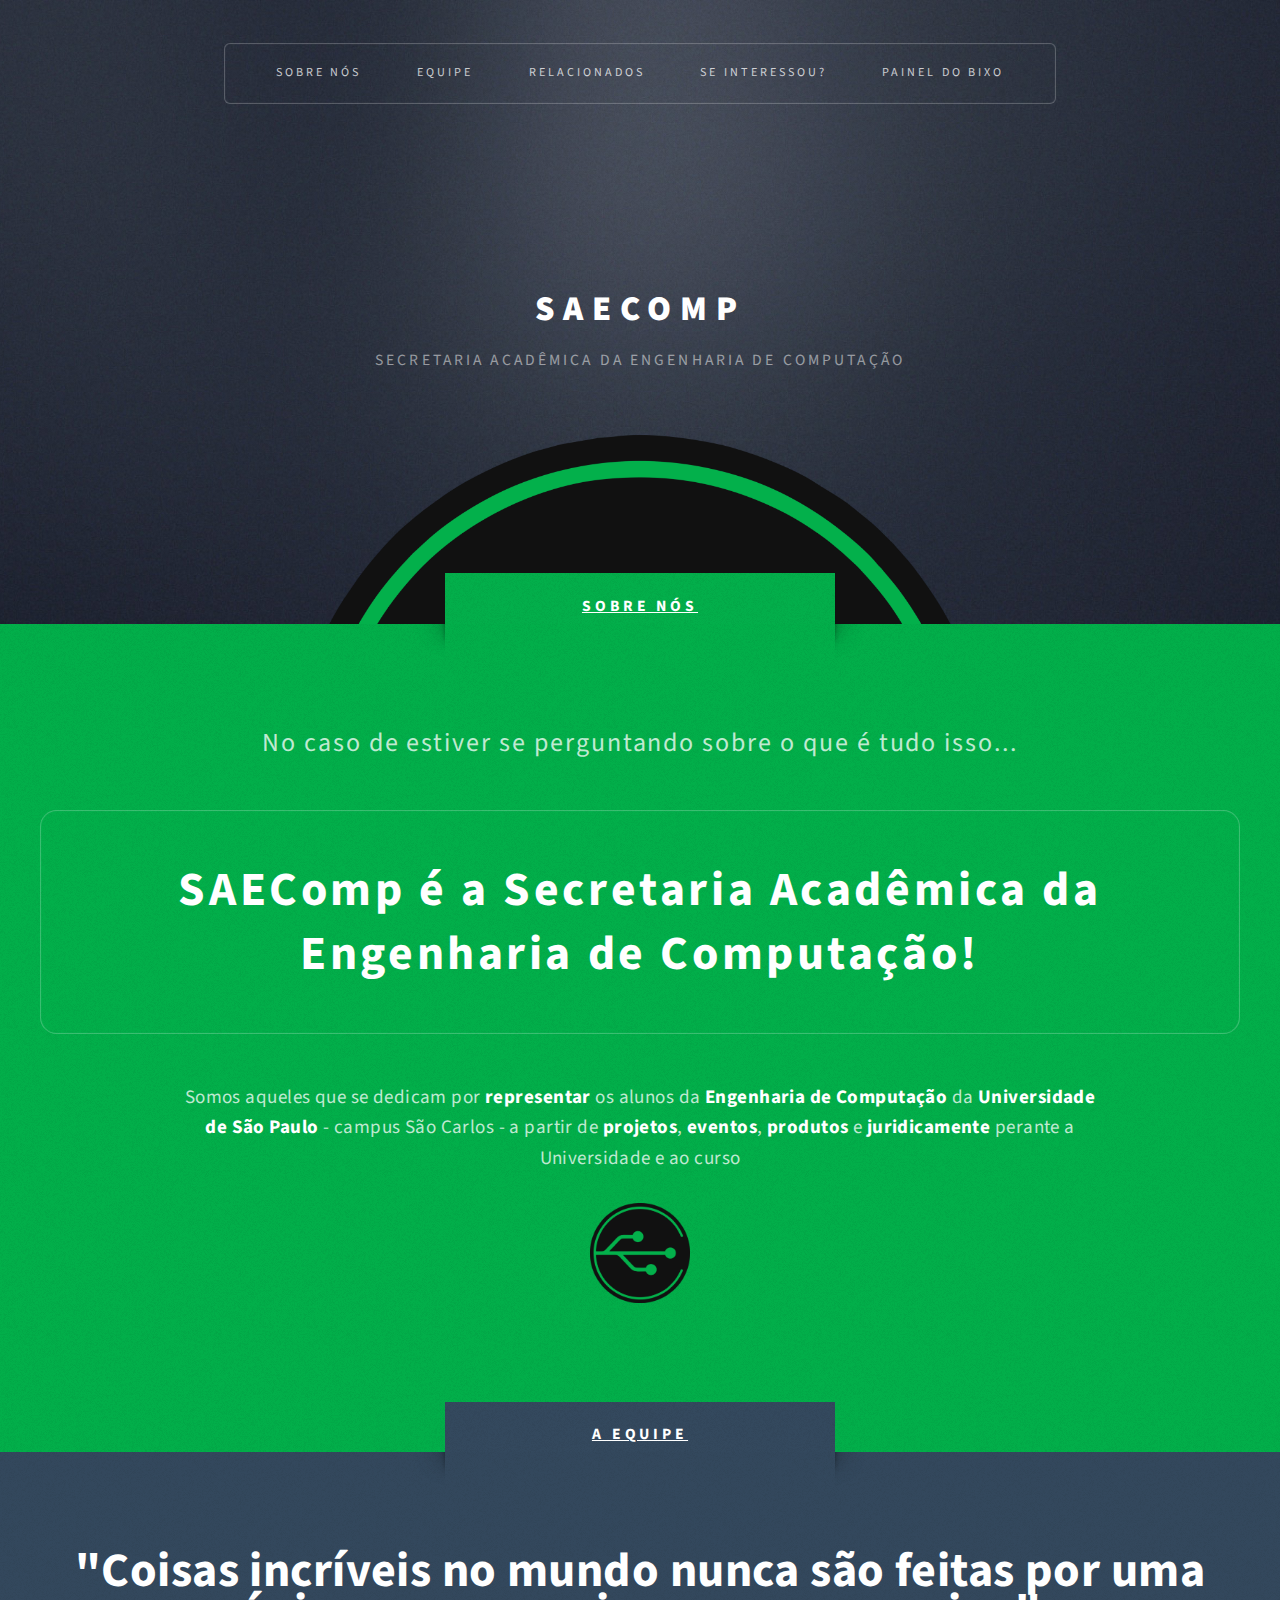
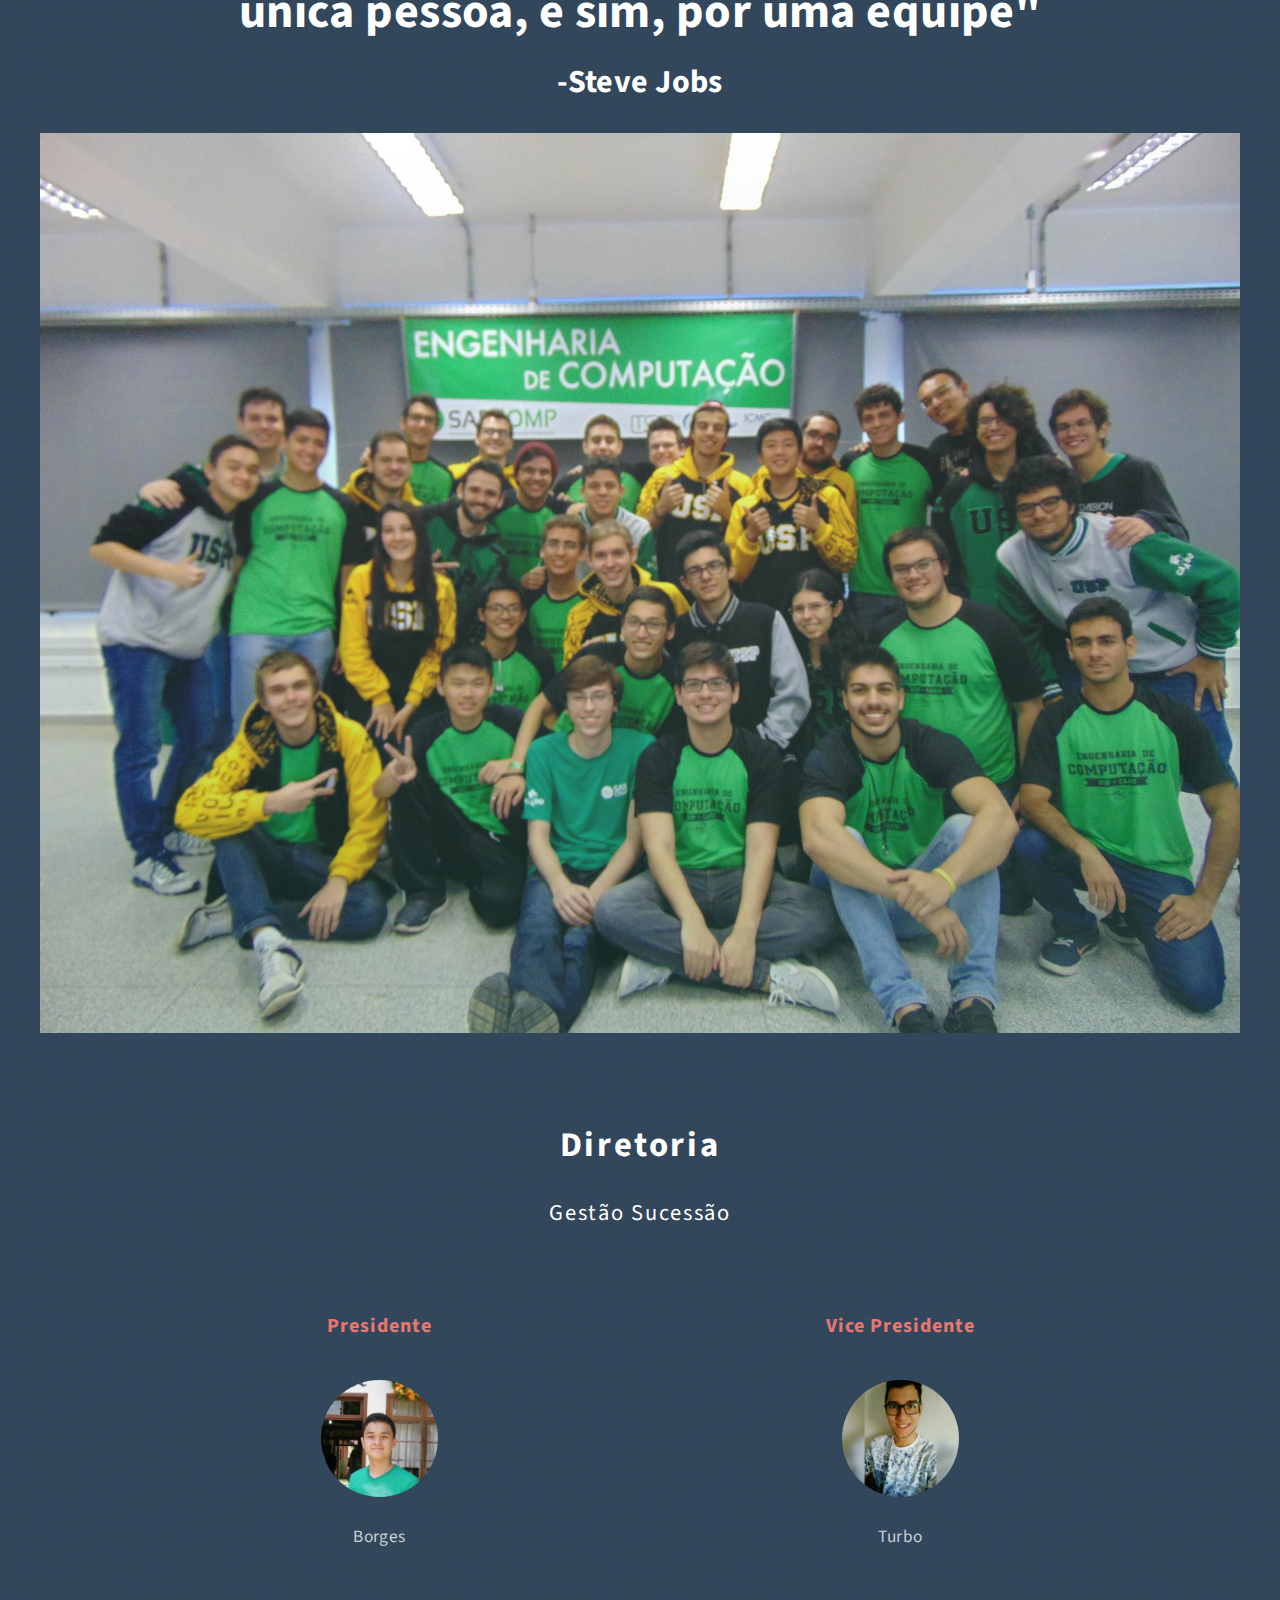
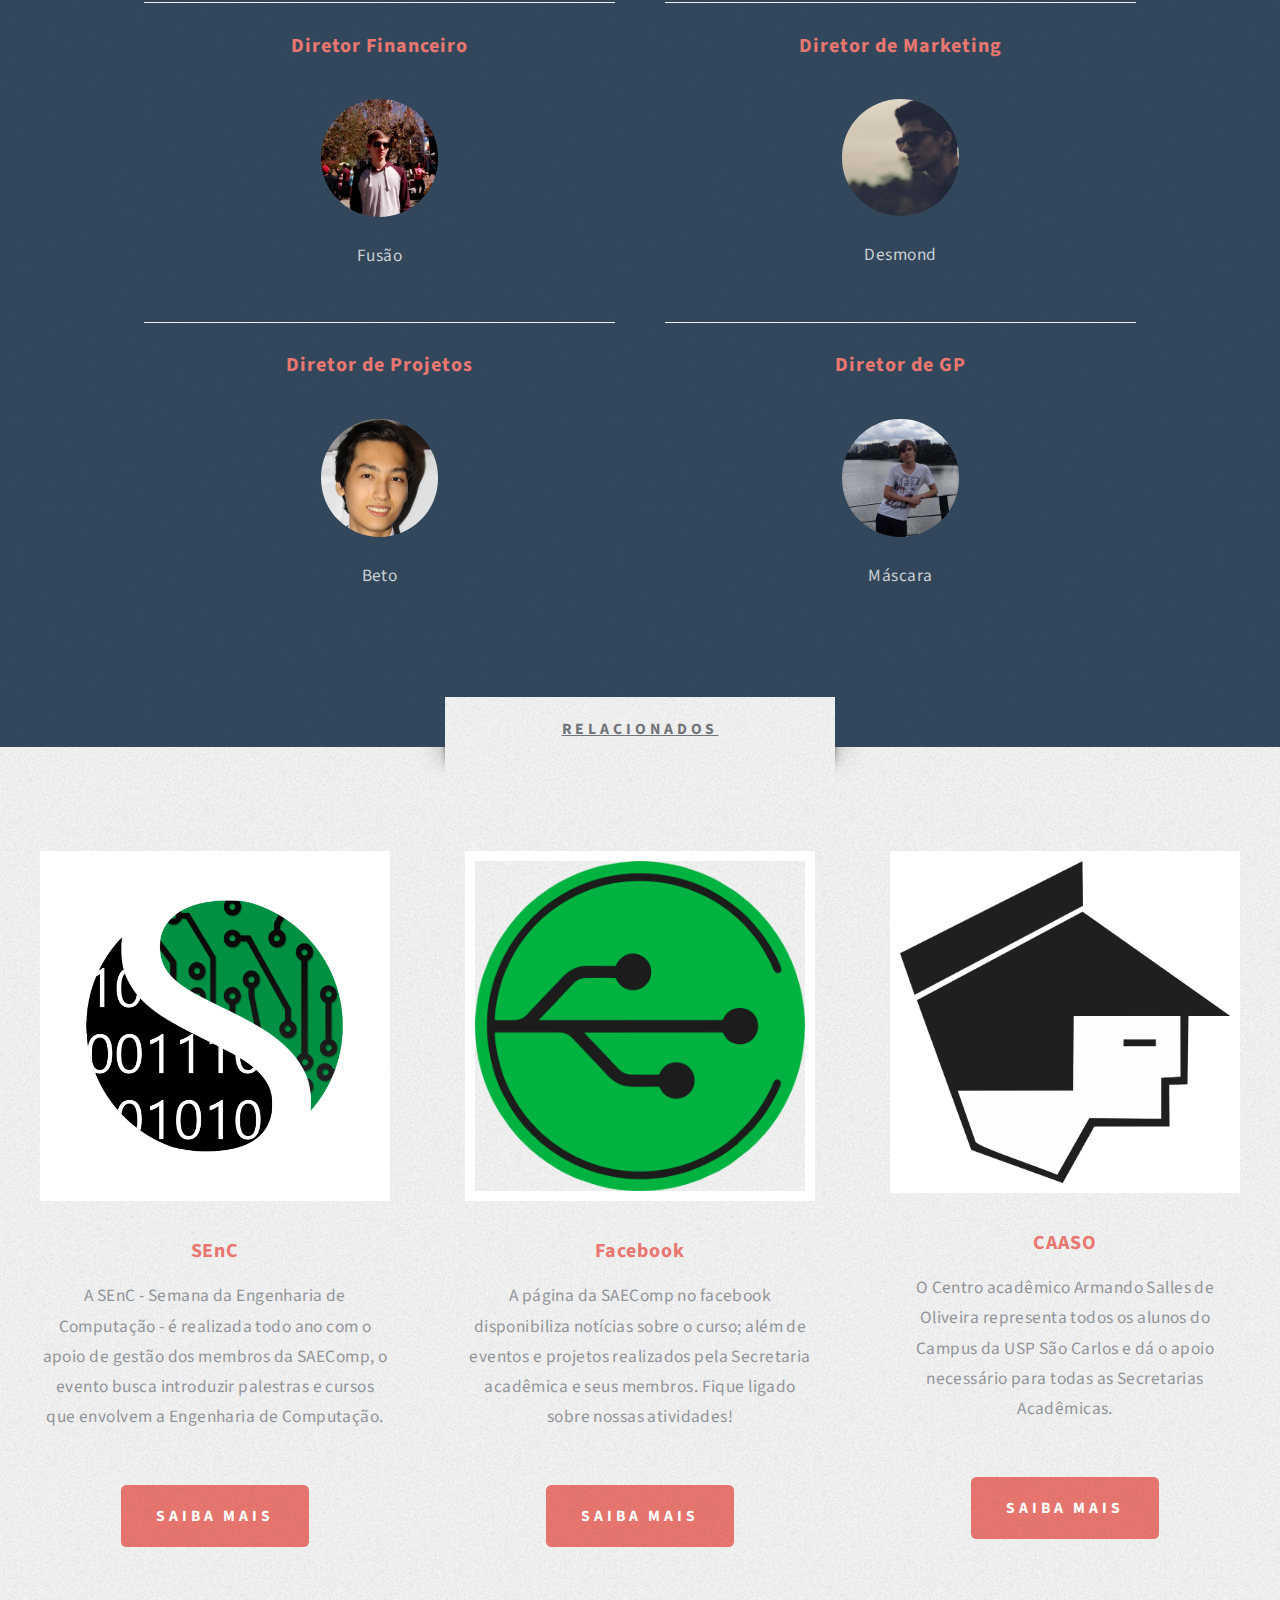
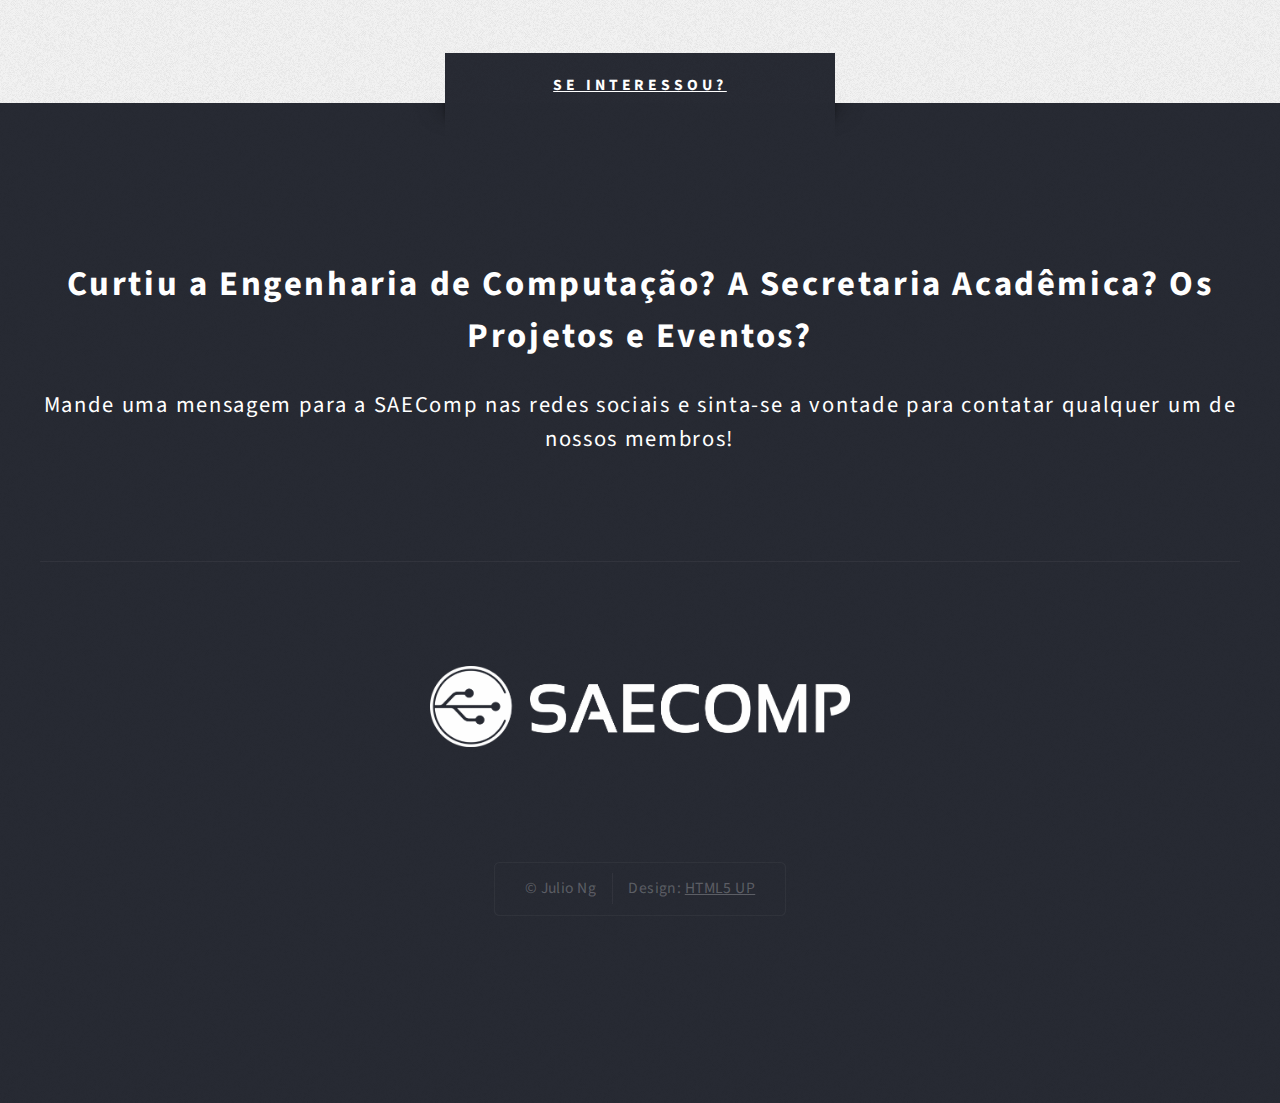
==== index.html @ 6ebc272f "Add files via upload" ====
<!DOCTYPE HTML>
<!--
	Escape Velocity by HTML5 UP
	html5up.net | @ajlkn
	Free for personal and commercial use under the CCA 3.0 license (html5up.net/license)
-->
<html>
	<head>
		<title>SAEComp</title>
		<meta charset="utf-8" />
		<meta name="viewport" content="width=device-width, initial-scale=1" />
		<!--[if lte IE 8]><script src="assets/js/ie/html5shiv.js"></script><![endif]-->
		<link rel="stylesheet" href="assets/css/main.css" />
		<!--[if lte IE 8]><link rel="stylesheet" href="assets/css/ie8.css" /><![endif]-->
	</head>
	<body class="homepage">
		<div id="page-wrapper">

			<!-- Header -->
				<div id="header-wrapper" class="wrapper">
					<div id="header">

						<!-- Logo -->
							<div id="logo">
								<h1><a href="index.html">SAEComp</a></h1>
								<p>Secretaria Acadêmica da Engenharia de Computação</p>
								<br>
								<br>
								<img src="images/Simbolo.png" width='700' height='700'>
							</div>

						<!-- Nav -->
							<nav id="nav">
								<ul>
									
									<li><a href="#myAnchor2" rel="" id="anchor2" class="anchorLink">Sobre Nós</a></li>
									<li><a href="#myAnchor3" rel="" id="anchor3" class="anchorLink">Equipe</a></li>
									<li><a href="#myAnchor4" rel="" id="anchor4" class="anchorLink">Relacionados</a></li>
									<li><a href="#myAnchor5" rel="" id="anchor5" class="anchorLink">Se interessou?</a></li>
									<li><a href="left-sidebar.html">Painel do Bixo</a></li>
								</ul>
							</nav>

					</div>
				</div>

			<!-- Intro -->
				<div id="intro-wrapper" class="wrapper style1">
					<div class="title"><a name="myAnchor2" id="myAnchor2">Sobre nós</a></div>
					<section id="intro" class="container">
						<p class="style1">No caso de estiver se perguntando sobre o que é tudo isso...</p>
						<p class="style2">
							SAEComp é a Secretaria Acadêmica da Engenharia de Computação!<br class="mobile-hide" />
						</p>
						<p class="style3">Somos aqueles que se dedicam por <strong>representar </strong>os alunos da<strong> Engenharia de Computação</strong> da <strong>Universidade de São Paulo</strong> - campus São Carlos -
						a partir de <strong>projetos</strong>, <strong>eventos</strong>, <strong>produtos</strong> e <strong>juridicamente</strong> perante a Universidade e ao curso
						<br><br>
						<center><img src="images/Simbolo.png" width='100' height='100'></center>
					</section>
				</div>

			<!-- Main -->
				<div class="wrapper style1" style="background-color:#34495E">
					<div class="title" style="background-color:#34495E"><a name="myAnchor3" id="myAnchor3">A Equipe</a></div>
					<div id="main" class="container">

						<h2><center><font size="30" color="#FFFFFF">"Coisas incríveis no mundo nunca são feitas por uma única
							pessoa, e sim, por uma equipe"</font> <br><br> <font size="6">-Steve Jobs</font>
						</center></h2>
						<br>
						</section>

						<!-- Image -->
							<a href="#" class="image featured">
								<img src="images/timesaecomp.jpg" />
							</a>

						<!-- Features -->
							<section id="features">
								<header class="style1">
									<h2>Diretoria</h2>
									<p>Gestão Sucessão</p>
								</header>
								<div class="feature-list">
									<div class="row">
										<div class="6u 12u(mobile)">
											<section>
												<center>
												<h3>Presidente</h3><br>
												<h3><img style="border-radius:50%" src="images/presidente.jpg" width="25%" height="25%"></h3>
												Borges
												</center>
											</section>
										</div>
										<div class="6u 12u(mobile)">
											<section>
												<center>
												<h3>Vice Presidente</h3><br>
												<h3><img style="border-radius:50%" src="images/vicepresidente.jpg" width="25%" height="25%"></h3>
												Turbo
												</center>
											</section>
										</div>
									</div>
									<div class="row">
										<div class="6u 12u(mobile)">
											<section>
												<center>
												<h3>Diretor Financeiro</h3><br>
												<h3><img style="border-radius:50%" src="images/financeiro.jpg" width="25%" height="25%"></h3>
												Fusão
												</center>
											</section>
										</div>
										<div class="6u 12u(mobile)">
											<section>
												<center>
												<h3>Diretor de Marketing</h3><br>
												<h3><img style="border-radius:50%" src="images/marketing.jpg" width="25%" height="25%"></h3>
												Desmond
												</center>
											</section>
										</div>
									</div>
									<div class="row">
											<div class="6u 12u(mobile)">
													<section>
														<center>
														<h3>Diretor de Projetos</h3><br>
														<h3><img style="border-radius:50%" src="images/projetos.jpg" width="25%" height="25%"></h3>
														Beto
														</center>
													</section>
										</div>
										<div class="6u 12u(mobile)">
												<section>
													<center>
													<h3>Diretor de GP</h3><br>
													<h3><img style="border-radius:50%" src="images/gp.jpg" width="25%" height="25%"></h3>
													Máscara
													</center>
												</section>
										</div>
									</div>
								</div>
							</section>

					</div>
				</div>

			<!-- Highlights -->
				<div class="wrapper style3">
					<div class="title"><a name="myAnchor4" id="myAnchor4">Relacionados</a></div>
					<div id="highlights" class="container">
						<div class="row 150%">
							<div class="4u 12u(mobile)">
								<section class="highlight">
									<a href="#" class="image featured"><img src="images/senc.png" alt="" /></a>
									<h3><a href="#">SEnC</a></h3>
									<p>A SEnC - Semana da Engenharia de Computação - é realizada todo ano com o apoio de gestão dos membros da SAEComp, o evento busca introduzir palestras e cursos que envolvem a Engenharia de Computação.</p>
									<ul class="actions">
										<li><a href="#" class="button style1">Saiba Mais</a></li>
									</ul>
								</section>
							</div>
							<div class="4u 12u(mobile)">
								<section class="highlight">
									<a href="#" class="image featured"><img src="images/SimboloInverse.png" alt="" /></a>
									<h3><a href="#">Facebook</a></h3>
									<p>A página da SAEComp no facebook disponibiliza notícias sobre o curso; além de eventos e projetos realizados pela Secretaria acadêmica e seus membros. Fique ligado sobre nossas atividades!</p>
									<ul class="actions">
										<li><a href="#" class="button style1">Saiba Mais</a></li>
									</ul>
								</section>
							</div>
							<div class="4u 12u(mobile)">
								<section class="highlight">
									<a href="#" class="image featured"><img src="images/caaso.png" alt="" /></a>
									<h3><a href="#">CAASO</a></h3>
									<p>O Centro acadêmico Armando Salles de Oliveira representa todos os alunos do Campus da USP São Carlos e dá o apoio necessário para todas as Secretarias Acadêmicas.</p>
									<ul class="actions">
										<li><a href="#" class="button style1">Saiba Mais</a></li>
									</ul>
								</section>
							</div>
						</div>
					</div>
				</div>

			<!-- Footer -->
				<div id="footer-wrapper" class="wrapper">
					<div class="title"><a name="myAnchor5" id="myAnchor5">Se interessou?</a></div>
					<div id="footer" class="container">
						<header class="style1">
							<h2>Curtiu a Engenharia de Computação? A Secretaria Acadêmica? Os Projetos e Eventos?</h2>
							<p>
								Mande uma mensagem para a SAEComp nas redes sociais e sinta-se a vontade para contatar qualquer um de nossos membros!
							</p>
						</header>
						<hr />
						<div class="row 150%">
							<center>
							<div class="6u 12u(mobile)">

					<img src="images/saecomp1.png" width="70%" height="70%">
					<div>
					<div id="copyright">
						<ul>
							<li>&copy; Julio Ng</li><li>Design: <a href="http://html5up.net">HTML5 UP</a></li>
						</ul>
					</div>
					</div>
				</div>
				</center>
		</div>

		<!-- Scripts -->

			<script src="assets/js/jquery.min.js"></script>
			<script src="assets/js/jquery.dropotron.min.js"></script>
			<script src="assets/js/skel.min.js"></script>
			<script src="assets/js/skel-viewport.min.js"></script>
			<script src="assets/js/util.js"></script>
			<!--[if lte IE 8]><script src="assets/js/ie/respond.min.js"></script><![endif]-->
			<script src="assets/js/main.js"></script>

	</body>
</html>
---- assets/css/main.css ----
@import url("https://fonts.googleapis.com/css?family=Source+Sans+Pro:400,400italic,700,900");
@import url("font-awesome.min.css");

/*
	Escape Velocity by HTML5 UP
	html5up.net | @ajlkn
	Free for personal and commercial use under the CCA 3.0 license (html5up.net/license)
*/

/* Reset */

	html, body, div, span, applet, object, iframe, h1, h2, h3, h4, h5, h6, p, blockquote, pre, a, abbr, acronym, address, big, cite, code, del, dfn, em, img, ins, kbd, q, s, samp, small, strike, strong, sub, sup, tt, var, b, u, i, center, dl, dt, dd, ol, ul, li, fieldset, form, label, legend, table, caption, tbody, tfoot, thead, tr, th, td, article, aside, canvas, details, embed, figure, figcaption, footer, header, hgroup, menu, nav, output, ruby, section, summary, time, mark, audio, video {
		margin: 0;
		padding: 0;
		border: 0;
		font-size: 100%;
		font: inherit;
		vertical-align: baseline;
	}

	article, aside, details, figcaption, figure, footer, header, hgroup, menu, nav, section {
		display: block;
	}

	body {
		line-height: 1;
	}

	ol, ul {
		list-style: none;
	}

	blockquote, q {
		quotes: none;
	}

	blockquote:before, blockquote:after, q:before, q:after {
		content: '';
		content: none;
	}

	table {
		border-collapse: collapse;
		border-spacing: 0;
	}

	body {
		-webkit-text-size-adjust: none;
	}

/* Box Model */

	*, *:before, *:after {
		-moz-box-sizing: border-box;
		-webkit-box-sizing: border-box;
		box-sizing: border-box;
	}

/* Containers */

	.container {
		margin-left: auto;
		margin-right: auto;
	}

	.container.\31 25\25 {
		width: 100%;
		max-width: 1200px;
		min-width: 960px;
	}

	.container.\37 5\25 {
		width: 720px;
	}

	.container.\35 0\25 {
		width: 480px;
	}

	.container.\32 5\25 {
		width: 240px;
	}

	.container {
		width: 960px;
	}

	@media screen and (min-width: 737px) {

		.container.\31 25\25 {
			width: 100%;
			max-width: 1500px;
			min-width: 1200px;
		}

		.container.\37 5\25 {
			width: 900px;
		}

		.container.\35 0\25 {
			width: 600px;
		}

		.container.\32 5\25 {
			width: 300px;
		}

		.container {
			width: 1200px;
		}

	}

	@media screen and (min-width: 737px) and (max-width: 1200px) {

		.container.\31 25\25 {
			width: 100%;
			max-width: 1250px;
			min-width: 1000px;
		}

		.container.\37 5\25 {
			width: 750px;
		}

		.container.\35 0\25 {
			width: 500px;
		}

		.container.\32 5\25 {
			width: 250px;
		}

		.container {
			width: 1000px;
		}

	}

	@media screen and (max-width: 736px) {

		.container.\31 25\25 {
			width: 100%;
			max-width: 125%;
			min-width: 100%;
		}

		.container.\37 5\25 {
			width: 75%;
		}

		.container.\35 0\25 {
			width: 50%;
		}

		.container.\32 5\25 {
			width: 25%;
		}

		.container {
			width: 100% !important;
		}

	}

/* Grid */

	.row {
		border-bottom: solid 1px transparent;
		-moz-box-sizing: border-box;
		-webkit-box-sizing: border-box;
		box-sizing: border-box;
	}

	.row > * {
		float: left;
		-moz-box-sizing: border-box;
		-webkit-box-sizing: border-box;
		box-sizing: border-box;
	}

	.row:after, .row:before {
		content: '';
		display: block;
		clear: both;
		height: 0;
	}

	.row.uniform > * > :first-child {
		margin-top: 0;
	}

	.row.uniform > * > :last-child {
		margin-bottom: 0;
	}

	.row.\30 \25 > * {
		padding: 0 0 0 0px;
	}

	.row.\30 \25 {
		margin: 0 0 -1px 0px;
	}

	.row.uniform.\30 \25 > * {
		padding: 0px 0 0 0px;
	}

	.row.uniform.\30 \25 {
		margin: 0px 0 -1px 0px;
	}

	.row > * {
		padding: 0 0 0 40px;
	}

	.row {
		margin: 0 0 -1px -40px;
	}

	.row.uniform > * {
		padding: 40px 0 0 40px;
	}

	.row.uniform {
		margin: -40px 0 -1px -40px;
	}

	.row.\32 00\25 > * {
		padding: 0 0 0 80px;
	}

	.row.\32 00\25 {
		margin: 0 0 -1px -80px;
	}

	.row.uniform.\32 00\25 > * {
		padding: 80px 0 0 80px;
	}

	.row.uniform.\32 00\25 {
		margin: -80px 0 -1px -80px;
	}

	.row.\31 50\25 > * {
		padding: 0 0 0 60px;
	}

	.row.\31 50\25 {
		margin: 0 0 -1px -60px;
	}

	.row.uniform.\31 50\25 > * {
		padding: 60px 0 0 60px;
	}

	.row.uniform.\31 50\25 {
		margin: -60px 0 -1px -60px;
	}

	.row.\35 0\25 > * {
		padding: 0 0 0 20px;
	}

	.row.\35 0\25 {
		margin: 0 0 -1px -20px;
	}

	.row.uniform.\35 0\25 > * {
		padding: 20px 0 0 20px;
	}

	.row.uniform.\35 0\25 {
		margin: -20px 0 -1px -20px;
	}

	.row.\32 5\25 > * {
		padding: 0 0 0 10px;
	}

	.row.\32 5\25 {
		margin: 0 0 -1px -10px;
	}

	.row.uniform.\32 5\25 > * {
		padding: 10px 0 0 10px;
	}

	.row.uniform.\32 5\25 {
		margin: -10px 0 -1px -10px;
	}

	.\31 2u, .\31 2u\24 {
		width: 100%;
		clear: none;
		margin-left: 0;
	}

	.\31 1u, .\31 1u\24 {
		width: 91.6666666667%;
		clear: none;
		margin-left: 0;
	}

	.\31 0u, .\31 0u\24 {
		width: 83.3333333333%;
		clear: none;
		margin-left: 0;
	}

	.\39 u, .\39 u\24 {
		width: 75%;
		clear: none;
		margin-left: 0;
	}

	.\38 u, .\38 u\24 {
		width: 66.6666666667%;
		clear: none;
		margin-left: 0;
	}

	.\37 u, .\37 u\24 {
		width: 58.3333333333%;
		clear: none;
		margin-left: 0;
	}

	.\36 u, .\36 u\24 {
		width: 50%;
		clear: none;
		margin-left: 0;
	}

	.\35 u, .\35 u\24 {
		width: 41.6666666667%;
		clear: none;
		margin-left: 0;
	}

	.\34 u, .\34 u\24 {
		width: 33.3333333333%;
		clear: none;
		margin-left: 0;
	}

	.\33 u, .\33 u\24 {
		width: 25%;
		clear: none;
		margin-left: 0;
	}

	.\32 u, .\32 u\24 {
		width: 16.6666666667%;
		clear: none;
		margin-left: 0;
	}

	.\31 u, .\31 u\24 {
		width: 8.3333333333%;
		clear: none;
		margin-left: 0;
	}

	.\31 2u\24 + *,
	.\31 1u\24 + *,
	.\31 0u\24 + *,
	.\39 u\24 + *,
	.\38 u\24 + *,
	.\37 u\24 + *,
	.\36 u\24 + *,
	.\35 u\24 + *,
	.\34 u\24 + *,
	.\33 u\24 + *,
	.\32 u\24 + *,
	.\31 u\24 + * {
		clear: left;
	}

	.\-11u {
		margin-left: 91.66667%;
	}

	.\-10u {
		margin-left: 83.33333%;
	}

	.\-9u {
		margin-left: 75%;
	}

	.\-8u {
		margin-left: 66.66667%;
	}

	.\-7u {
		margin-left: 58.33333%;
	}

	.\-6u {
		margin-left: 50%;
	}

	.\-5u {
		margin-left: 41.66667%;
	}

	.\-4u {
		margin-left: 33.33333%;
	}

	.\-3u {
		margin-left: 25%;
	}

	.\-2u {
		margin-left: 16.66667%;
	}

	.\-1u {
		margin-left: 8.33333%;
	}

	@media screen and (min-width: 737px) {

		.row > * {
			padding: 50px 0 0 50px;
		}

		.row {
			margin: -50px 0 -1px -50px;
		}

		.row.uniform > * {
			padding: 50px 0 0 50px;
		}

		.row.uniform {
			margin: -50px 0 -1px -50px;
		}

		.row.\32 00\25 > * {
			padding: 100px 0 0 100px;
		}

		.row.\32 00\25 {
			margin: -100px 0 -1px -100px;
		}

		.row.uniform.\32 00\25 > * {
			padding: 100px 0 0 100px;
		}

		.row.uniform.\32 00\25 {
			margin: -100px 0 -1px -100px;
		}

		.row.\31 50\25 > * {
			padding: 75px 0 0 75px;
		}

		.row.\31 50\25 {
			margin: -75px 0 -1px -75px;
		}

		.row.uniform.\31 50\25 > * {
			padding: 75px 0 0 75px;
		}

		.row.uniform.\31 50\25 {
			margin: -75px 0 -1px -75px;
		}

		.row.\35 0\25 > * {
			padding: 25px 0 0 25px;
		}

		.row.\35 0\25 {
			margin: -25px 0 -1px -25px;
		}

		.row.uniform.\35 0\25 > * {
			padding: 25px 0 0 25px;
		}

		.row.uniform.\35 0\25 {
			margin: -25px 0 -1px -25px;
		}

		.row.\32 5\25 > * {
			padding: 12.5px 0 0 12.5px;
		}

		.row.\32 5\25 {
			margin: -12.5px 0 -1px -12.5px;
		}

		.row.uniform.\32 5\25 > * {
			padding: 12.5px 0 0 12.5px;
		}

		.row.uniform.\32 5\25 {
			margin: -12.5px 0 -1px -12.5px;
		}

		.\31 2u\28desktop\29, .\31 2u\24\28desktop\29 {
			width: 100%;
			clear: none;
			margin-left: 0;
		}

		.\31 1u\28desktop\29, .\31 1u\24\28desktop\29 {
			width: 91.6666666667%;
			clear: none;
			margin-left: 0;
		}

		.\31 0u\28desktop\29, .\31 0u\24\28desktop\29 {
			width: 83.3333333333%;
			clear: none;
			margin-left: 0;
		}

		.\39 u\28desktop\29, .\39 u\24\28desktop\29 {
			width: 75%;
			clear: none;
			margin-left: 0;
		}

		.\38 u\28desktop\29, .\38 u\24\28desktop\29 {
			width: 66.6666666667%;
			clear: none;
			margin-left: 0;
		}

		.\37 u\28desktop\29, .\37 u\24\28desktop\29 {
			width: 58.3333333333%;
			clear: none;
			margin-left: 0;
		}

		.\36 u\28desktop\29, .\36 u\24\28desktop\29 {
			width: 50%;
			clear: none;
			margin-left: 0;
		}

		.\35 u\28desktop\29, .\35 u\24\28desktop\29 {
			width: 41.6666666667%;
			clear: none;
			margin-left: 0;
		}

		.\34 u\28desktop\29, .\34 u\24\28desktop\29 {
			width: 33.3333333333%;
			clear: none;
			margin-left: 0;
		}

		.\33 u\28desktop\29, .\33 u\24\28desktop\29 {
			width: 25%;
			clear: none;
			margin-left: 0;
		}

		.\32 u\28desktop\29, .\32 u\24\28desktop\29 {
			width: 16.6666666667%;
			clear: none;
			margin-left: 0;
		}

		.\31 u\28desktop\29, .\31 u\24\28desktop\29 {
			width: 8.3333333333%;
			clear: none;
			margin-left: 0;
		}

		.\31 2u\24\28desktop\29 + *,
		.\31 1u\24\28desktop\29 + *,
		.\31 0u\24\28desktop\29 + *,
		.\39 u\24\28desktop\29 + *,
		.\38 u\24\28desktop\29 + *,
		.\37 u\24\28desktop\29 + *,
		.\36 u\24\28desktop\29 + *,
		.\35 u\24\28desktop\29 + *,
		.\34 u\24\28desktop\29 + *,
		.\33 u\24\28desktop\29 + *,
		.\32 u\24\28desktop\29 + *,
		.\31 u\24\28desktop\29 + * {
			clear: left;
		}

		.\-11u\28desktop\29 {
			margin-left: 91.66667%;
		}

		.\-10u\28desktop\29 {
			margin-left: 83.33333%;
		}

		.\-9u\28desktop\29 {
			margin-left: 75%;
		}

		.\-8u\28desktop\29 {
			margin-left: 66.66667%;
		}

		.\-7u\28desktop\29 {
			margin-left: 58.33333%;
		}

		.\-6u\28desktop\29 {
			margin-left: 50%;
		}

		.\-5u\28desktop\29 {
			margin-left: 41.66667%;
		}

		.\-4u\28desktop\29 {
			margin-left: 33.33333%;
		}

		.\-3u\28desktop\29 {
			margin-left: 25%;
		}

		.\-2u\28desktop\29 {
			margin-left: 16.66667%;
		}

		.\-1u\28desktop\29 {
			margin-left: 8.33333%;
		}

	}

	@media screen and (min-width: 737px) and (max-width: 1200px) {

		.row > * {
			padding: 35px 0 0 35px;
		}

		.row {
			margin: -35px 0 -1px -35px;
		}

		.row.uniform > * {
			padding: 35px 0 0 35px;
		}

		.row.uniform {
			margin: -35px 0 -1px -35px;
		}

		.row.\32 00\25 > * {
			padding: 70px 0 0 70px;
		}

		.row.\32 00\25 {
			margin: -70px 0 -1px -70px;
		}

		.row.uniform.\32 00\25 > * {
			padding: 70px 0 0 70px;
		}

		.row.uniform.\32 00\25 {
			margin: -70px 0 -1px -70px;
		}

		.row.\31 50\25 > * {
			padding: 52.5px 0 0 52.5px;
		}

		.row.\31 50\25 {
			margin: -52.5px 0 -1px -52.5px;
		}

		.row.uniform.\31 50\25 > * {
			padding: 52.5px 0 0 52.5px;
		}

		.row.uniform.\31 50\25 {
			margin: -52.5px 0 -1px -52.5px;
		}

		.row.\35 0\25 > * {
			padding: 17.5px 0 0 17.5px;
		}

		.row.\35 0\25 {
			margin: -17.5px 0 -1px -17.5px;
		}

		.row.uniform.\35 0\25 > * {
			padding: 17.5px 0 0 17.5px;
		}

		.row.uniform.\35 0\25 {
			margin: -17.5px 0 -1px -17.5px;
		}

		.row.\32 5\25 > * {
			padding: 8.75px 0 0 8.75px;
		}

		.row.\32 5\25 {
			margin: -8.75px 0 -1px -8.75px;
		}

		.row.uniform.\32 5\25 > * {
			padding: 8.75px 0 0 8.75px;
		}

		.row.uniform.\32 5\25 {
			margin: -8.75px 0 -1px -8.75px;
		}

		.\31 2u\28tablet\29, .\31 2u\24\28tablet\29 {
			width: 100%;
			clear: none;
			margin-left: 0;
		}

		.\31 1u\28tablet\29, .\31 1u\24\28tablet\29 {
			width: 91.6666666667%;
			clear: none;
			margin-left: 0;
		}

		.\31 0u\28tablet\29, .\31 0u\24\28tablet\29 {
			width: 83.3333333333%;
			clear: none;
			margin-left: 0;
		}

		.\39 u\28tablet\29, .\39 u\24\28tablet\29 {
			width: 75%;
			clear: none;
			margin-left: 0;
		}

		.\38 u\28tablet\29, .\38 u\24\28tablet\29 {
			width: 66.6666666667%;
			clear: none;
			margin-left: 0;
		}

		.\37 u\28tablet\29, .\37 u\24\28tablet\29 {
			width: 58.3333333333%;
			clear: none;
			margin-left: 0;
		}

		.\36 u\28tablet\29, .\36 u\24\28tablet\29 {
			width: 50%;
			clear: none;
			margin-left: 0;
		}

		.\35 u\28tablet\29, .\35 u\24\28tablet\29 {
			width: 41.6666666667%;
			clear: none;
			margin-left: 0;
		}

		.\34 u\28tablet\29, .\34 u\24\28tablet\29 {
			width: 33.3333333333%;
			clear: none;
			margin-left: 0;
		}

		.\33 u\28tablet\29, .\33 u\24\28tablet\29 {
			width: 25%;
			clear: none;
			margin-left: 0;
		}

		.\32 u\28tablet\29, .\32 u\24\28tablet\29 {
			width: 16.6666666667%;
			clear: none;
			margin-left: 0;
		}

		.\31 u\28tablet\29, .\31 u\24\28tablet\29 {
			width: 8.3333333333%;
			clear: none;
			margin-left: 0;
		}

		.\31 2u\24\28tablet\29 + *,
		.\31 1u\24\28tablet\29 + *,
		.\31 0u\24\28tablet\29 + *,
		.\39 u\24\28tablet\29 + *,
		.\38 u\24\28tablet\29 + *,
		.\37 u\24\28tablet\29 + *,
		.\36 u\24\28tablet\29 + *,
		.\35 u\24\28tablet\29 + *,
		.\34 u\24\28tablet\29 + *,
		.\33 u\24\28tablet\29 + *,
		.\32 u\24\28tablet\29 + *,
		.\31 u\24\28tablet\29 + * {
			clear: left;
		}

		.\-11u\28tablet\29 {
			margin-left: 91.66667%;
		}

		.\-10u\28tablet\29 {
			margin-left: 83.33333%;
		}

		.\-9u\28tablet\29 {
			margin-left: 75%;
		}

		.\-8u\28tablet\29 {
			margin-left: 66.66667%;
		}

		.\-7u\28tablet\29 {
			margin-left: 58.33333%;
		}

		.\-6u\28tablet\29 {
			margin-left: 50%;
		}

		.\-5u\28tablet\29 {
			margin-left: 41.66667%;
		}

		.\-4u\28tablet\29 {
			margin-left: 33.33333%;
		}

		.\-3u\28tablet\29 {
			margin-left: 25%;
		}

		.\-2u\28tablet\29 {
			margin-left: 16.66667%;
		}

		.\-1u\28tablet\29 {
			margin-left: 8.33333%;
		}

	}

	@media screen and (max-width: 736px) {

		.row > * {
			padding: 10px 0 0 10px;
		}

		.row {
			margin: -10px 0 -1px -10px;
		}

		.row.uniform > * {
			padding: 10px 0 0 10px;
		}

		.row.uniform {
			margin: -10px 0 -1px -10px;
		}

		.row.\32 00\25 > * {
			padding: 20px 0 0 20px;
		}

		.row.\32 00\25 {
			margin: -20px 0 -1px -20px;
		}

		.row.uniform.\32 00\25 > * {
			padding: 20px 0 0 20px;
		}

		.row.uniform.\32 00\25 {
			margin: -20px 0 -1px -20px;
		}

		.row.\31 50\25 > * {
			padding: 15px 0 0 15px;
		}

		.row.\31 50\25 {
			margin: -15px 0 -1px -15px;
		}

		.row.uniform.\31 50\25 > * {
			padding: 15px 0 0 15px;
		}

		.row.uniform.\31 50\25 {
			margin: -15px 0 -1px -15px;
		}

		.row.\35 0\25 > * {
			padding: 5px 0 0 5px;
		}

		.row.\35 0\25 {
			margin: -5px 0 -1px -5px;
		}

		.row.uniform.\35 0\25 > * {
			padding: 5px 0 0 5px;
		}

		.row.uniform.\35 0\25 {
			margin: -5px 0 -1px -5px;
		}

		.row.\32 5\25 > * {
			padding: 2.5px 0 0 2.5px;
		}

		.row.\32 5\25 {
			margin: -2.5px 0 -1px -2.5px;
		}

		.row.uniform.\32 5\25 > * {
			padding: 2.5px 0 0 2.5px;
		}

		.row.uniform.\32 5\25 {
			margin: -2.5px 0 -1px -2.5px;
		}

		.\31 2u\28mobile\29, .\31 2u\24\28mobile\29 {
			width: 100%;
			clear: none;
			margin-left: 0;
		}

		.\31 1u\28mobile\29, .\31 1u\24\28mobile\29 {
			width: 91.6666666667%;
			clear: none;
			margin-left: 0;
		}

		.\31 0u\28mobile\29, .\31 0u\24\28mobile\29 {
			width: 83.3333333333%;
			clear: none;
			margin-left: 0;
		}

		.\39 u\28mobile\29, .\39 u\24\28mobile\29 {
			width: 75%;
			clear: none;
			margin-left: 0;
		}

		.\38 u\28mobile\29, .\38 u\24\28mobile\29 {
			width: 66.6666666667%;
			clear: none;
			margin-left: 0;
		}

		.\37 u\28mobile\29, .\37 u\24\28mobile\29 {
			width: 58.3333333333%;
			clear: none;
			margin-left: 0;
		}

		.\36 u\28mobile\29, .\36 u\24\28mobile\29 {
			width: 50%;
			clear: none;
			margin-left: 0;
		}

		.\35 u\28mobile\29, .\35 u\24\28mobile\29 {
			width: 41.6666666667%;
			clear: none;
			margin-left: 0;
		}

		.\34 u\28mobile\29, .\34 u\24\28mobile\29 {
			width: 33.3333333333%;
			clear: none;
			margin-left: 0;
		}

		.\33 u\28mobile\29, .\33 u\24\28mobile\29 {
			width: 25%;
			clear: none;
			margin-left: 0;
		}

		.\32 u\28mobile\29, .\32 u\24\28mobile\29 {
			width: 16.6666666667%;
			clear: none;
			margin-left: 0;
		}

		.\31 u\28mobile\29, .\31 u\24\28mobile\29 {
			width: 8.3333333333%;
			clear: none;
			margin-left: 0;
		}

		.\31 2u\24\28mobile\29 + *,
		.\31 1u\24\28mobile\29 + *,
		.\31 0u\24\28mobile\29 + *,
		.\39 u\24\28mobile\29 + *,
		.\38 u\24\28mobile\29 + *,
		.\37 u\24\28mobile\29 + *,
		.\36 u\24\28mobile\29 + *,
		.\35 u\24\28mobile\29 + *,
		.\34 u\24\28mobile\29 + *,
		.\33 u\24\28mobile\29 + *,
		.\32 u\24\28mobile\29 + *,
		.\31 u\24\28mobile\29 + * {
			clear: left;
		}

		.\-11u\28mobile\29 {
			margin-left: 91.66667%;
		}

		.\-10u\28mobile\29 {
			margin-left: 83.33333%;
		}

		.\-9u\28mobile\29 {
			margin-left: 75%;
		}

		.\-8u\28mobile\29 {
			margin-left: 66.66667%;
		}

		.\-7u\28mobile\29 {
			margin-left: 58.33333%;
		}

		.\-6u\28mobile\29 {
			margin-left: 50%;
		}

		.\-5u\28mobile\29 {
			margin-left: 41.66667%;
		}

		.\-4u\28mobile\29 {
			margin-left: 33.33333%;
		}

		.\-3u\28mobile\29 {
			margin-left: 25%;
		}

		.\-2u\28mobile\29 {
			margin-left: 16.66667%;
		}

		.\-1u\28mobile\29 {
			margin-left: 8.33333%;
		}

	}

/* Basic */

	@-ms-viewport {
		width: device-width;
	}

	body, input, textarea, select {
		font-family: 'Source Sans Pro', sans-serif;
		font-weight: 400;
		color: #919499;
	}

	body.is-loading * {
		-moz-transition: none !important;
		-webkit-transition: none !important;
		-ms-transition: none !important;
		transition: none !important;
		-moz-animation: none !important;
		-webkit-animation: none !important;
		-ms-animation: none !important;
		animation: none !important;
	}

	h1, h2, h3, h4, h5, h6 {
		font-weight: 700;
		color: #484d55;
	}

		h1 a, h2 a, h3 a, h4 a, h5 a, h6 a {
			color: inherit;
			text-decoration: none;
		}

	a {
		-moz-transition: color .25s ease-in-out;
		-webkit-transition: color .25s ease-in-out;
		-ms-transition: color .25s ease-in-out;
		transition: color .25s ease-in-out;
		text-decoration: underline;
		color: #717479;
	}

		a:hover {
			text-decoration: none;
		}

	strong, b {
		font-weight: 700;
		color: #484d55;
	}

	blockquote {
		border-left: solid 0.5em #ddd;
		padding: 1em 0 1em 2em;
		font-style: italic;
	}

	em, i {
		font-style: italic;
	}

	hr {
		border: 0;
		border-top: solid 1px #ddd;
	}

	sub {
		position: relative;
		top: 0.5em;
		font-size: 0.8em;
	}

	sup {
		position: relative;
		top: -0.5em;
		font-size: 0.8em;
	}

	.nobr {
		white-space: nowrap;
	}

	br.clear {
		clear: both;
	}

	p, ul, ol, dl, table, blockquote, form {
		margin-bottom: 2em;
	}

/* Table */

	table {
		width: 100%;
	}

		table.default {
			width: 100%;
		}

			table.default tbody tr:nth-child(2n+2) {
				background: #f4f4f4;
			}

			table.default td {
				padding: 0.5em 1em 0.5em 1em;
			}

			table.default th {
				text-align: left;
				font-weight: 400;
				padding: 0.5em 1em 0.5em 1em;
			}

			table.default thead {
				background: #484d55;
				color: #fff;
			}

			table.default tfoot {
				background: #eee;
			}

/* Form */

	form label {
		display: block;
		font-weight: 700;
		color: #484d55;
	}

	form input[type="text"],
	form input[type="email"],
	form input[type="password"],
	form select,
	form textarea {
		-moz-transition: all .25s ease-in-out;
		-webkit-transition: all .25s ease-in-out;
		-ms-transition: all .25s ease-in-out;
		transition: all .25s ease-in-out;
		-webkit-appearance: none;
		display: block;
		border: 0;
		background: #eee;
		box-shadow: inset 0px 0px 1px 0px #a0a1a7;
		border-radius: 0.35em;
		width: 100%;
		padding: 0.75em 1em 0.75em 1em;
	}

		form input[type="text"]:focus,
		form input[type="email"]:focus,
		form input[type="password"]:focus,
		form select:focus,
		form textarea:focus {
			background: #f8f8f8;
		}

	form input[type="text"],
	form input[type="email"]
	input[type="password"] {
		line-height: 1em;
	}

	form select {
		line-height: 1em;
	}

	form textarea {
		min-height: 10em;
	}

	form .formerize-placeholder {
		color: #555 !important;
		font-style: italic;
	}

	form ::-webkit-input-placeholder {
		color: #555 !important;
		font-style: italic;
		line-height: 1.35em;
	}

	form :-moz-placeholder {
		color: #555 !important;
		font-style: italic;
	}

	form ::-moz-placeholder {
		color: #555 !important;
		font-style: italic;
	}

	form :-ms-input-placeholder {
		color: #555 !important;
		font-style: italic;
	}

	form ::-moz-focus-inner {
		border: 0;
	}

/* Section/Article */

	section,
	article {
		margin-bottom: 3em;
	}

	section > :last-child,
	article > :last-child,
	section:last-child,
	article:last-child {
		margin-bottom: 0;
	}

	header.style1 {
		text-align: center;
	}

		header.style1 h2 {
			font-weight: 700;
		}

		header.style1 p {
			color: #ffffff;
		}

/* Image */

	.image {
		display: inline-block;
	}

		.image img {
			display: block;
			width: 100%;
		}

		.image.fit {
			display: block;
			width: 100%;
		}

		.image.left {
			float: left;
			margin: 0 2em 2em 0;
		}

		.image.centered {
			display: block;
			margin: 0 0 2em 0;
		}

			.image.centered img {
				margin: 0 auto;
				width: auto;
			}

		.image.featured {
			display: block;
			width: 100%;
			margin: 0 0 2em 0;
		}

/* Button */

	input[type="button"],
	input[type="submit"],
	input[type="reset"],
	button,
	.button {
		-moz-transition: all .25s ease-in-out;
		-webkit-transition: all .25s ease-in-out;
		-ms-transition: all .25s ease-in-out;
		transition: all .25s ease-in-out;
		display: inline-block;
		background: #444;
		text-align: center;
		text-transform: uppercase;
		font-weight: 700;
		letter-spacing: 0.25em;
		text-decoration: none;
		border-radius: 0.35em;
		border: 0;
		outline: 0;
		cursor: pointer;
	}

		input[type="button"]:hover,
		input[type="submit"]:hover,
		input[type="reset"]:hover,
		button:hover,
		.button:hover {
			background-color: #f98780;
		}

		input[type="button"].style1,
		input[type="submit"].style1,
		input[type="reset"].style1,
		button.style1,
		.button.style1 {
			background: #e97770 url("images/overlay.png");
			color: #fff;
		}

			input[type="button"].style1:hover,
			input[type="submit"].style1:hover,
			input[type="reset"].style1:hover,
			button.style1:hover,
			.button.style1:hover {
				background-color: #f98780;
			}

			input[type="button"].style1:active,
			input[type="submit"].style1:active,
			input[type="reset"].style1:active,
			button.style1:active,
			.button.style1:active {
				background-color: #d96760;
			}

		input[type="button"].style2,
		input[type="submit"].style2,
		input[type="reset"].style2,
		button.style2,
		.button.style2 {
			background: none;
			color: #606167;
			box-shadow: inset 0px 0px 2px 0px #a0a1a7;
		}

			input[type="button"].style2:hover,
			input[type="submit"].style2:hover,
			input[type="reset"].style2:hover,
			button.style2:hover,
			.button.style2:hover {
				box-shadow: inset 0px 0px 2px 0px #606167;
			}

			input[type="button"].style2:active,
			input[type="submit"].style2:active,
			input[type="reset"].style2:active,
			button.style2:active,
			.button.style2:active {
				box-shadow: inset 0px 0px 2px 0px #202127;
			}

		input[type="button"].style3,
		input[type="submit"].style3,
		input[type="reset"].style3,
		button.style3,
		.button.style3 {
			background: #2f333b url("images/overlay.png");
			color: #fff;
		}

			input[type="button"].style3:hover,
			input[type="submit"].style3:hover,
			input[type="reset"].style3:hover,
			button.style3:hover,
			.button.style3:hover {
				background-color: #3f434b;
			}

			input[type="button"].style3:active,
			input[type="submit"].style3:active,
			input[type="reset"].style3:active,
			button.style3:active,
			.button.style3:active {
				background-color: #1f232b;
			}

/* List */

	ul.default {
		list-style: disc;
		padding-left: 1em;
	}

		ul.default li {
			padding-left: 0.5em;
		}

	ul.style2 li {
		border-top: solid 1px #eee;
		padding: 1.5em 0 0 0;
		margin: 1.5em 0 0 0;
	}

		ul.style2 li:first-child {
			border-top: 0;
			padding-top: 0;
			margin-top: 0;
		}

	ul.style3 li {
		border-top: solid 1px #eee;
		padding: 0.5em 0 0 0;
		margin: 0.5em 0 0 0;
	}

		ul.style3 li:first-child {
			border-top: 0;
			padding-top: 0;
			margin-top: 0;
		}

	ol.default {
		list-style: decimal;
		padding-left: 1.25em;
	}

		ol.default li {
			padding-left: 0.25em;
		}

/* Feature List */

	.feature-list h3 {
		color: #e97770 !important;
	}

		.feature-list h3:before {
			position: relative;
			display: inline-block;
			color: #fff;
			background: #2f333b url("images/overlay.png");
			border-radius: 1em;
			text-align: center;
		}

/* Icons */

	.icon {
		text-decoration: none;
	}

		.icon:before {
			display: inline-block;
			font-family: FontAwesome;
			font-size: 1.25em;
			text-decoration: none;
			font-style: normal;
			font-weight: normal;
			line-height: 1;
			-webkit-font-smoothing: antialiased;
			-moz-osx-font-smoothing: grayscale;
		}

		.icon > .label {
			display: none;
		}

/* Wrappers */

	.wrapper {
		position: relative;
	}

		.wrapper .title {
			position: absolute;
			top: 0;
			left: 50%;
			text-align: center;
			text-transform: uppercase;
			display: block;
			font-weight: 700;
			letter-spacing: 0.25em;
		}

			.wrapper .title:before {
				content: '';
				position: absolute;
				bottom: -38px;
				left: -35px;
				width: 35px;
				height: 38px;
				background: url("images/shadow.png");
			}

			.wrapper .title:after {
				-moz-transform: scaleX(-1);
				-webkit-transform: scaleX(-1);
				-ms-transform: scaleX(-1);
				transform: scaleX(-1);
				content: '';
				position: absolute;
				bottom: -38px;
				right: -35px;
				width: 35px;
				height: 38px;
				background: url("images/shadow.png");
			}

		.wrapper.style1 {
			background: #03b04B url("images/overlay.png");
			color: #eee;
			color: rgba(255, 255, 255, 0.75);
		}

			.wrapper.style1 .title {
				background: #03b04B url("images/overlay.png");
				color: #fff;
			}

			.wrapper.style1 h1, .wrapper.style1 h2, .wrapper.style1 h3, .wrapper.style1 h4, .wrapper.style1 h5, .wrapper.style1 h6, .wrapper.style1 strong, .wrapper.style1 b, .wrapper.style1 a {
				color: #fff;
			}

		.wrapper.style2 {
			background: #fff;
		}

			.wrapper.style2 .title {
				background: #fff;
				color: #484d55;
			}

		.wrapper.style3 {
			background: #f3f3f3 url("images/overlay.png");
		}

			.wrapper.style3 .title {
				background: #f3f3f3 url("images/overlay.png");
				color: #484d55;
			}

			.wrapper.style3 .image {
				border: solid 10px #fff;
			}

	#header-wrapper {
		background: url("../../images/banner.jpg") center center;
		background-size: cover;
	}

		#header-wrapper:before {
			content: '';
			position: absolute;
			top: 0;
			left: 0;
			width: 100%;
			height: 100%;
			background: url("images/overlay.png");
		}

	#footer-wrapper {
		background: #282b34 url("images/overlay.png");
		color: #eee;
		color: rgba(255, 255, 255, 0.5);
	}

		#footer-wrapper h1, #footer-wrapper h2, #footer-wrapper h3, #footer-wrapper h4, #footer-wrapper h5, #footer-wrapper h6, #footer-wrapper strong, #footer-wrapper b, #footer-wrapper a {
			color: #fff;
		}

		#footer-wrapper hr {
			border-top-color: #333;
			border-top-color: rgba(255, 255, 255, 0.05);
		}

		#footer-wrapper form input[type="text"],
		#footer-wrapper form input[type="email"],
		#footer-wrapper form input[type="password"],
		#footer-wrapper form select,
		#footer-wrapper form textarea {
			background: #ccc;
			box-shadow: none;
		}

			#footer-wrapper form input[type="text"]:focus,
			#footer-wrapper form input[type="email"]:focus,
			#footer-wrapper form input[type="password"]:focus,
			#footer-wrapper form select:focus,
			#footer-wrapper form textarea:focus {
				background: #fff;
			}

		#footer-wrapper input[type="button"],
		#footer-wrapper input[type="submit"],
		#footer-wrapper input[type="reset"],
		#footer-wrapper button,
		#footer-wrapper .button {
			color: #fff;
			box-shadow: inset 0px 0px 2px 0px rgba(255, 255, 255, 0.5);
		}

			#footer-wrapper input[type="button"]:hover,
			#footer-wrapper input[type="submit"]:hover,
			#footer-wrapper input[type="reset"]:hover,
			#footer-wrapper button:hover,
			#footer-wrapper .button:hover {
				color: #fff;
				box-shadow: inset 0px 0px 2px 0px rgba(255, 255, 255, 0.65);
			}

			#footer-wrapper input[type="button"]:active,
			#footer-wrapper input[type="submit"]:active,
			#footer-wrapper input[type="reset"]:active,
			#footer-wrapper button:active,
			#footer-wrapper .button:active {
				box-shadow: inset 0px 0px 2px 0px rgba(255, 255, 255, 0.75);
			}

			#footer-wrapper input[type="button"].style2:active,
			#footer-wrapper input[type="submit"].style2:active,
			#footer-wrapper input[type="reset"].style2:active,
			#footer-wrapper button.style2:active,
			#footer-wrapper .button.style2:active {
				box-shadow: inset 0px 0px 2px 0px rgba(255, 255, 255, 0.75);
			}

		#footer-wrapper .title {
			background: #282b34 url("images/overlay.png");
			color: #eee;
		}

		#footer-wrapper header.style1 h2 {
			color: #fff;
		}

		#footer-wrapper header.style1 .p {
			color: inherit;
		}

		#footer-wrapper .feature-list section {
			border-top-color: #333;
			border-top-color: rgba(255, 255, 255, 0.05);
		}

		#footer-wrapper .feature-list h3:before {
			background: #3d4249 url("images/overlay.png");
		}

/* Logo */

	#logo h1 {
		font-weight: 900;
		text-transform: uppercase;
		color: #fff;
	}

	#logo p {
		color: #eee;
		color: rgba(255, 255, 255, 0.5);
		text-transform: uppercase;
	}

/* Intro */

	#intro > .style2 {
		font-weight: 700;
		color: #fff;
		border-radius: 0.35em;
		box-shadow: inset 0px 0px 1px 1px rgba(255, 255, 255, 0.25);
	}

		#intro > .style2 a {
			color: inherit;
			text-decoration: none;
		}

/* Highlights */

	#highlights .highlight {
		text-align: center;
	}

		#highlights .highlight h3 {
			color: #e97770;
		}

/* Copyright */

	#copyright {
		text-align: center;
	}

		#copyright ul {
			display: inline-block;
			border-radius: 0.35em;
			box-shadow: inset 0px 0px 1px 1px rgba(255, 255, 255, 0.05);
			color: #aaa;
			color: rgba(255, 255, 255, 0.25);
		}

		#copyright a {
			color: inherit;
		}

			#copyright a:hover {
				color: #fff;
			}

/* Desktop + Tablet */

	@media screen and (min-width: 737px) {

		/* Basic */

			body, input, select, textarea {
				font-size: 13pt;
				line-height: 1.75em;
				letter-spacing: 0.025em;
			}

			body {
				min-width: 1200px;
			}

			hr {
				margin: 2em 0 2em 0;
			}

		/* Section/Article */

			section, article {
				margin: 0 0 4em 0;
			}

			header.style1 {
				padding: 3em 0 3em 0;
			}

				header.style1 h2 {
					font-size: 2em;
					letter-spacing: 0.075em;
					line-height: 1.5em;
				}

				header.style1 p {
					display: block;
					margin: 1.15em 0 0 0;
					font-size: 1.3em;
					letter-spacing: 0.075em;
					line-height: 1.5em;
				}

		/* Form */

			form label {
				margin: 0.25em 0 0.5em 0;
			}

		/* Button */

			input[type="button"],
			input[type="submit"],
			input[type="reset"],
			button,
			.button {
				padding: 0 2.25em 0 2.25em;
				font-size: 0.9em;
				min-width: 12em;
				height: 4em;
				line-height: 4em;
			}

				input[type="button"].big,
				input[type="submit"].big,
				input[type="reset"].big,
				button.big,
				.button.big {
					font-size: 1em;
					min-width: 14em;
				}

		/* List */

			ul.actions {
				margin: 3em 0 0 0;
			}

				ul.actions li {
					display: inline-block;
					margin: 0 0.75em 0 0.75em;
				}

					ul.actions li:first-child {
						margin-left: 0;
					}

					ul.actions li:last-child {
						margin-right: 0;
					}

			ul.actions-centered {
				text-align: center;
			}

			form ul.actions {
				margin-top: 0;
			}

		/* Feature List */

			.feature-list section {
				padding-top: 2em;
				border-top: solid 1px #eee;
			}

			.feature-list .row:first-child section {
				padding-top: 0;
				border-top: 0;
			}

			.feature-list h3 {
				margin: 0 0 0.75em 0;
				font-size: 1.15em;
				letter-spacing: 0.05em;
				margin-top: -0.35em;
			}

				.feature-list h3:before {
					width: 64px;
					height: 64px;
					line-height: 64px;
					margin-right: 0.75em;
					font-size: 32px;
					top: 0.2em;
				}

			.feature-list p {
				margin: 0 0 0 5em;
			}

			.feature-list.small h3:before {
				font-size: 24px;
				line-height: 45px;
				width: 45px;
				height: 45px;
				margin-right: 1em;
			}

			.feature-list.small p {
				margin: 0 0 0 4em;
			}

		/* Box */

			.box header {
				margin: 0 0 1.5em 0;
			}

				.box header.style1 {
					position: relative;
					margin: -0.5em 0 0 0;
					padding-top: 0;
				}

			.box h2 {
				margin: 0 0 0.75em 0;
				font-size: 1.15em;
				letter-spacing: 0.05em;
			}

			.box h3 {
				margin: 0 0 0.5em 0;
				font-size: 1em;
				font-weight: 600;
				letter-spacing: 0.05em;
			}

			.box.post-excerpt .image.left {
				position: relative;
				top: 0.5em;
				width: 5em;
			}

			.box.post-excerpt h3, .box.post-excerpt p {
				margin-left: 7em;
			}

		/* Wrappers */

			.wrapper {
				padding: 6em 0 9em 0;
			}

				.wrapper .title {
					font-size: 0.9em;
					width: 25em;
					height: 3.25em;
					top: -3.25em;
					line-height: 3.25em;
					margin-bottom: -3.25em;
					margin-left: -12.5em;
					padding-top: 0.5em;
				}

			#header-wrapper {
				padding: 0;
			}

			#intro-wrapper {
				padding-bottom: 8em;
			}

		/* Header */

			#header {
				position: relative;
				padding: 12em 0;
			}

			.homepage #header {
				padding: 18em 0;
			}

		/* Logo */

			#logo {
				position: absolute;
				height: 5em;
				top: 50%;
				left: 0;
				width: 100%;
				text-align: center;
				margin-top: -0.5em;
			}

			.homepage #logo {
				margin-top: -1em;
			}

			#logo h1 {
				font-size: 2em;
				letter-spacing: 0.25em;
			}

			#logo p {
				margin: 1.25em 0 0 0;
				display: block;
				letter-spacing: 0.2em;
				font-size: 0.9em;
			}

		/* Nav */

			#nav {
				position: absolute;
				display: block;
				top: 2.5em;
				left: 0;
				width: 100%;
				text-align: center;
			}

				#nav > ul {
					display: inline-block;
					border-radius: 0.35em;
					box-shadow: inset 0px 0px 1px 1px rgba(255, 255, 255, 0.25);
					padding: 0 1.5em 0 1.5em;
				}

					#nav > ul > li {
						display: inline-block;
						text-align: center;
						padding: 0 1.5em 0 1.5em;
					}

						#nav > ul > li > ul {
							display: none;
						}

						#nav > ul > li > a, #nav > ul > li > span {
							display: block;
							color: #eee;
							color: rgba(255, 255, 255, 0.75);
							text-transform: uppercase;
							text-decoration: none;
							font-size: 0.7em;
							letter-spacing: 0.25em;
							height: 5em;
							line-height: 5em;
							-moz-transition: all .25s ease-in-out;
							-webkit-transition: all .25s ease-in-out;
							-o-transition: all .25s ease-in-out;
							-ms-transition: all .25s ease-in-out;
							transition: all .25s ease-in-out;
							outline: 0;
						}

						#nav > ul > li:hover > a {
							color: #fff;
						}

						#nav > ul > li.active > a, #nav > ul > li.active > span {
							color: #fff;
						}

			.dropotron {
				background: #222835 url("images/overlay.png");
				background-color: rgba(44, 50, 63, 0.925);
				padding: 1.25em 1em 1.25em 1em;
				border-radius: 0.35em;
				box-shadow: inset 0px 0px 1px 1px rgba(255, 255, 255, 0.25);
				min-width: 12em;
				text-align: left;
				margin-top: -1.25em;
				margin-left: -1px;
			}

				.dropotron.level-0 {
					margin-top: -1px;
					margin-left: 0;
					border-top-left-radius: 0;
					border-top-right-radius: 0;
				}

				.dropotron a, .dropotron span {
					-moz-transition: all .25s ease-in-out;
					-webkit-transition: all .25s ease-in-out;
					-ms-transition: all .25s ease-in-out;
					transition: all .25s ease-in-out;
					display: block;
					color: #eee;
					color: rgba(255, 255, 255, 0.75);
					text-transform: uppercase;
					text-decoration: none;
					font-size: 0.7em;
					letter-spacing: 0.25em;
					border-top: solid 1px rgba(255, 255, 255, 0.15);
					line-height: 3em;
				}

				.dropotron li:first-child a, .dropotron li:first-child span {
					border-top: 0;
				}

				.dropotron li:hover > a, .dropotron li:hover > span {
					color: #fff;
				}

		/* Intro */

			#intro {
				text-align: center;
			}

				#intro > .style1 {
					font-size: 1.5em;
					letter-spacing: 0.075em;
				}

				#intro > .style2 {
					font-size: 2.75em;
					letter-spacing: 0.075em;
					line-height: 1.35em;
					padding: 1em 0 1em 0;
					margin-bottom: 1em;
				}

				#intro > .style3 {
					font-size: 1.1em;
					width: 48em;
					margin: 0 auto;
				}

		/* Features */

			#features {
				padding: 0 6em 0 6em;
			}

				#features header.style1 {
					padding-bottom: 5em;
				}

				#features .actions {
					margin-top: 5em;
				}

		/* Highlights */

			#highlights .highlight h3 {
				margin: 0 0 0.75em 0;
				font-size: 1.15em;
				letter-spacing: 0.05em;
			}

		/* Main */

			#main {
				margin-top: 1em;
				margin-bottom: 1em;
			}

			.homepage #main {
				margin-top: 0;
				margin-bottom: 0;
			}

		/* Footer */

			#footer header.style1 {
				padding-bottom: 0;
			}

			#footer hr {
				margin: 6em 0 6em 0;
			}

		/* Copyright */

			#copyright {
				margin: 6em 0 0 0;
			}

				#copyright ul {
					padding: 0.75em 2em;
					font-size: 0.9em;
				}

					#copyright ul li {
						display: inline-block;
						margin-left: 1em;
						padding-left: 1em;
						border-left: solid 1px #333;
						border-left-color: rgba(255, 255, 255, 0.05);
					}

						#copyright ul li:first-child {
							border-left: 0;
							margin-left: 0;
							padding-left: 0;
						}

	}

/* Tablet Only */

	@media screen and (min-width: 737px) and (max-width: 1200px) {

		/* Basic */

			body {
				min-width: 1000px;
				font-size: 12pt;
				line-height: 1.5em;
				letter-spacing: 0.015em;
			}

			input, select, textarea {
				font-size: 12pt;
				line-height: 1.5em;
				letter-spacing: 0.015em;
			}

			body {
				min-width: 960px;
			}

		/* Wrappers */

			.wrapper {
				padding: 4em 0 7em 0;
			}

			#intro-wrapper {
				padding-bottom: 7em;
			}

			#footer-wrapper hr {
				margin: 3em 0 3em 0;
			}

		/* Header */

			#header {
				padding: 10em 0;
			}

			.homepage #header {
				padding: 14em 0;
			}

		/* Logo */

			#logo {
				margin-top: -0.5em !important;
			}

				#logo h1 {
					font-size: 1.75em;
				}

		/* Intro */

			#intro > .style1 {
				font-size: 1.25em;
			}

			#intro > .style2 {
				font-size: 2.25em;
			}

		/* Copyright */

			#copyright {
				margin: 3em 0 0 0;
			}

	}

/* Mobile Only */

	#navPanel, #titleBar {
		display: none;
	}

	@media screen and (max-width: 736px) {

		/* Basic */

			html, body {
				overflow-x: hidden;
			}

			body, input, select, textarea {
				line-height: 1.5em;
				font-size: 10.5pt;
				letter-spacing: 0;
			}

			h2, h3, h4, h5, h6 {
				font-size: 1.2em;
				letter-spacing: 0.05em;
				margin: 0 0 1em 0;
			}

			hr {
				margin: 1em 0 1em 0;
			}

		/* Section/Article */

			section, article {
				clear: both;
				padding: 1em 0 1em 0 !important;
			}

			header br {
				display: none;
			}

			header.style1 {
				padding: 0 0 1em 0;
			}

				header.style1 h2 {
					font-size: 1.5em;
					letter-spacing: 0.075em;
					line-height: 1.25em;
				}

				header.style1 p {
					display: block;
					margin: 0;
				}

		/* Button */

			input,
			input[type="button"],
			input[type="submit"],
			input[type="reset"],
			button,
			.button {
				display: block;
				width: 100%;
				font-size: 1em;
				padding: 1em 0 1em 0;
				max-width: 30em;
				margin: 0 auto;
			}

		/* List */

			ul.actions {
				margin: 2em 0 0 0;
			}

				ul.actions li {
					margin: 15px 0 0 0;
				}

			form ul.actions {
				margin: 1em 0 0 0;
			}

		/* Feature List */

			.feature-list section {
				border-top: solid 1px #eee;
			}

			.feature-list > div > div:first-child > div:first-child > section {
				border-top: 0;
				padding-top: 0;
			}

			.feature-list h3 {
				position: relative;
				padding: 4px 0 0 48px;
				line-height: 1.25em;
			}

				.feature-list h3:before {
					position: absolute;
					left: 0;
					top: 0;
					width: 32px;
					height: 32px;
					line-height: 32px;
					font-size: 16px;
				}

			.feature-list p {
				margin: 0 0 0 48px;
			}

		/* Box */

			.box.post-excerpt .image.left {
				position: relative;
				top: 0.25em;
				width: 25%;
				margin: 0;
			}

			.box.post-excerpt h3, .box.post-excerpt p {
				margin-left: 32.5%;
			}

		/* Off-Canvas Navigation */

			#page-wrapper {
				-moz-backface-visibility: hidden;
				-webkit-backface-visibility: hidden;
				-ms-backface-visibility: hidden;
				backface-visibility: hidden;
				-moz-transition: -moz-transform 0.5s ease;
				-webkit-transition: -webkit-transform 0.5s ease;
				-ms-transition: -ms-transform 0.5s ease;
				transition: transform 0.5s ease;
				padding-bottom: 1px;
			}

			#titleBar {
				-moz-backface-visibility: hidden;
				-webkit-backface-visibility: hidden;
				-ms-backface-visibility: hidden;
				backface-visibility: hidden;
				-moz-transition: -moz-transform 0.5s ease;
				-webkit-transition: -webkit-transform 0.5s ease;
				-ms-transition: -ms-transform 0.5s ease;
				transition: transform 0.5s ease;
				display: block;
				height: 44px;
				left: 0;
				position: fixed;
				top: 0;
				width: 100%;
				z-index: 10001;
				background: none;
			}

				#titleBar .title {
					display: none;
				}

				#titleBar .toggle {
					position: absolute;
					top: 0;
					left: 0;
					width: 60px;
					height: 44px;
				}

					#titleBar .toggle:before {
						-moz-transition: all .15s ease-in-out;
						-webkit-transition: all .15s ease-in-out;
						-ms-transition: all .15s ease-in-out;
						transition: all .15s ease-in-out;
						font-family: FontAwesome;
						text-decoration: none;
						font-style: normal;
						font-weight: normal;
						-webkit-font-smoothing: antialiased;
						-moz-osx-font-smoothing: grayscale;
						content: '\f0c9';
						font-size: 14px;
						position: absolute;
						top: 6px;
						left: 6px;
						display: block;
						width: 54px;
						height: 38px;
						line-height: 38px;
						text-align: center;
						color: rgba(255, 255, 255, 0.75);
						background-color: rgba(92, 95, 103, 0.5);
						border-radius: 0.25em;
					}

					#titleBar .toggle:active:before {
						background-color: rgba(92, 95, 103, 0.75);
					}

			#navPanel {
				-moz-backface-visibility: hidden;
				-webkit-backface-visibility: hidden;
				-ms-backface-visibility: hidden;
				backface-visibility: hidden;
				-moz-transform: translateX(-275px);
				-webkit-transform: translateX(-275px);
				-ms-transform: translateX(-275px);
				transform: translateX(-275px);
				-moz-transition: -moz-transform 0.5s ease;
				-webkit-transition: -webkit-transform 0.5s ease;
				-ms-transition: -ms-transform 0.5s ease;
				transition: transform 0.5s ease;
				display: block;
				height: 100%;
				left: 0;
				overflow-y: auto;
				position: fixed;
				top: 0;
				width: 275px;
				z-index: 10002;
				background: #242730 url("images/overlay.png");
				box-shadow: inset -3px 0px 4px 0px rgba(0, 0, 0, 0.1);
			}

				#navPanel .link {
					display: block;
					color: rgba(255, 255, 255, 0.5);
					text-transform: uppercase;
					text-decoration: none;
					font-size: 0.85em;
					letter-spacing: 0.15em;
					text-decoration: none;
					height: 44px;
					line-height: 44px;
					border-top: solid 1px rgba(255, 255, 255, 0.05);
					margin: 0 15px 0 15px;
				}

					#navPanel .link:first-child {
						border-top: 0;
					}

				#navPanel .indent-1 {
					display: inline-block;
					width: 1em;
				}

				#navPanel .indent-2 {
					display: inline-block;
					width: 2em;
				}

				#navPanel .indent-3 {
					display: inline-block;
					width: 3em;
				}

				#navPanel .indent-4 {
					display: inline-block;
					width: 4em;
				}

				#navPanel .indent-5 {
					display: inline-block;
					width: 5em;
				}

				#navPanel .depth-0 {
					color: #fff;
				}

			body.navPanel-visible #page-wrapper {
				-moz-transform: translateX(275px);
				-webkit-transform: translateX(275px);
				-ms-transform: translateX(275px);
				transform: translateX(275px);
			}

			body.navPanel-visible #titleBar {
				-moz-transform: translateX(275px);
				-webkit-transform: translateX(275px);
				-ms-transform: translateX(275px);
				transform: translateX(275px);
			}

			body.navPanel-visible #navPanel {
				-moz-transform: translateX(0);
				-webkit-transform: translateX(0);
				-ms-transform: translateX(0);
				transform: translateX(0);
			}

		/* Wrappers */

			.wrapper {
				padding: 15px 15px 5em 15px;
			}

				.wrapper .title {
					font-size: 0.9em;
					width: 18em;
					height: 2.5em;
					top: -2.5em;
					line-height: 2.5em;
					margin-bottom: -2.5em;
					margin-left: -9em;
					padding-top: 0.5em;
				}

					.wrapper .title:before, .wrapper .title:after {
						height: 15px;
						bottom: -15px;
						background-size: 100% 100%;
					}

			#header-wrapper {
				padding: 6em 2em 6em 2em;
			}

			#footer-wrapper {
				padding-top: 3em;
			}

				#footer-wrapper .feature-list section {
					border-top-color: #eee;
					border-top-color: rgba(255, 255, 255, 0.05);
				}

		/* Logo */

			#logo {
				text-align: center;
			}

				#logo h1 {
					font-size: 1.5em;
					letter-spacing: 0.2em;
				}

				#logo p {
					margin: 1.25em 0 0 0;
					display: block;
					letter-spacing: 0.2em;
					font-size: 0.9em;
				}

		/* Nav */

			#nav {
				display: none;
			}

		/* Intro */

			#intro {
				text-align: center;
				padding: 1em 2em 1em 2em !important;
				margin: 0 auto;
			}

				#intro .style2 {
					font-size: 1.5em;
					letter-spacing: 0.05em;
					line-height: 1.25em;
					padding: 1.25em;
				}

		/* Main */

			#main {
				padding: 1em 0 0 0;
			}

		/* Content */

			#content {
				padding: 0 0 2em 0;
			}

				#content header.style1 {
					padding-bottom: 2.5em;
				}

		/* Footer */

			#footer hr {
				display: none;
			}

		/* Copyright */

			#copyright {
				padding: 2em 0 0 0;
			}

				#copyright ul {
					padding: 1em 2em;
					width: 100%;
				}

					#copyright ul li {
						display: block;
						margin: 0.5em 0 0 0;
					}

						#copyright ul li:first-child {
							margin-top: 0;
						}

	}
---- assets/css/ie8.css ----
/*
	Escape Velocity by HTML5 UP
	html5up.net | @ajlkn
	Free for personal and commercial use under the CCA 3.0 license (html5up.net/license)
*/

/* Basic */

	form input[type="text"],
	form input[type="email"],
	form input[type="password"],
	form select,
	form textarea {
		position: relative;
		-ms-behavior: url("assets/js/ie/PIE.htc");
	}

	input[type="button"],
	input[type="submit"],
	input[type="reset"] {
		position: relative;
		-ms-behavior: url("assets/js/ie/PIE.htc");
	}

	.button,
	#intro > .style2,
	#copyright ul,
	#nav > ul,
	.dropotron {
		position: relative;
		-ms-behavior: url("assets/js/ie/PIE.htc");
	}

/* Section/Article */

	section > .last-child,
	article > .last-child,
	section.last-child,
	article.last-child {
		margin-bottom: 0;
	}

/* Wrappers */

	.wrapper .title:before, .wrapper .title:after {
		display: none;
	}

	#header-wrapper {
		-ms-behavior: url("assets/js/ie/backgroundsize.min.htc");
	}

/* Copyright */

	#copyright {
		margin: 0;
	}
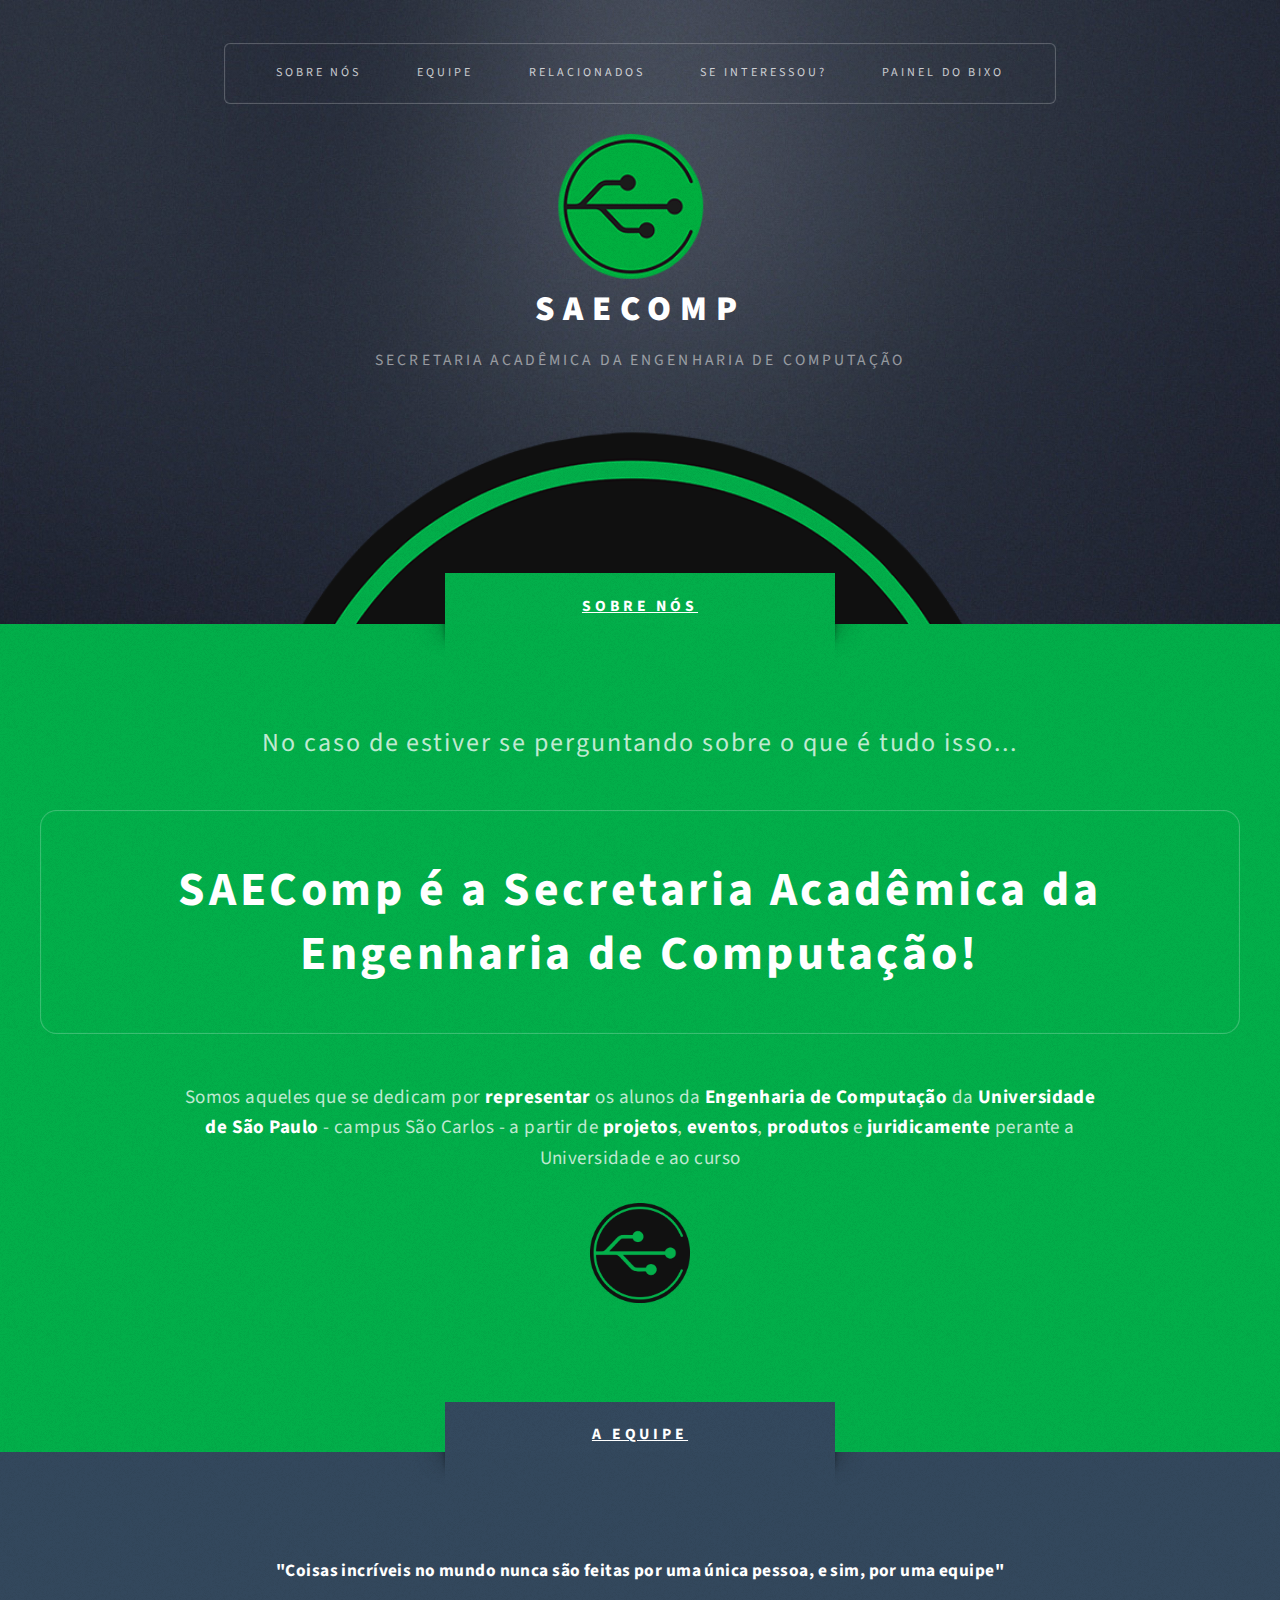
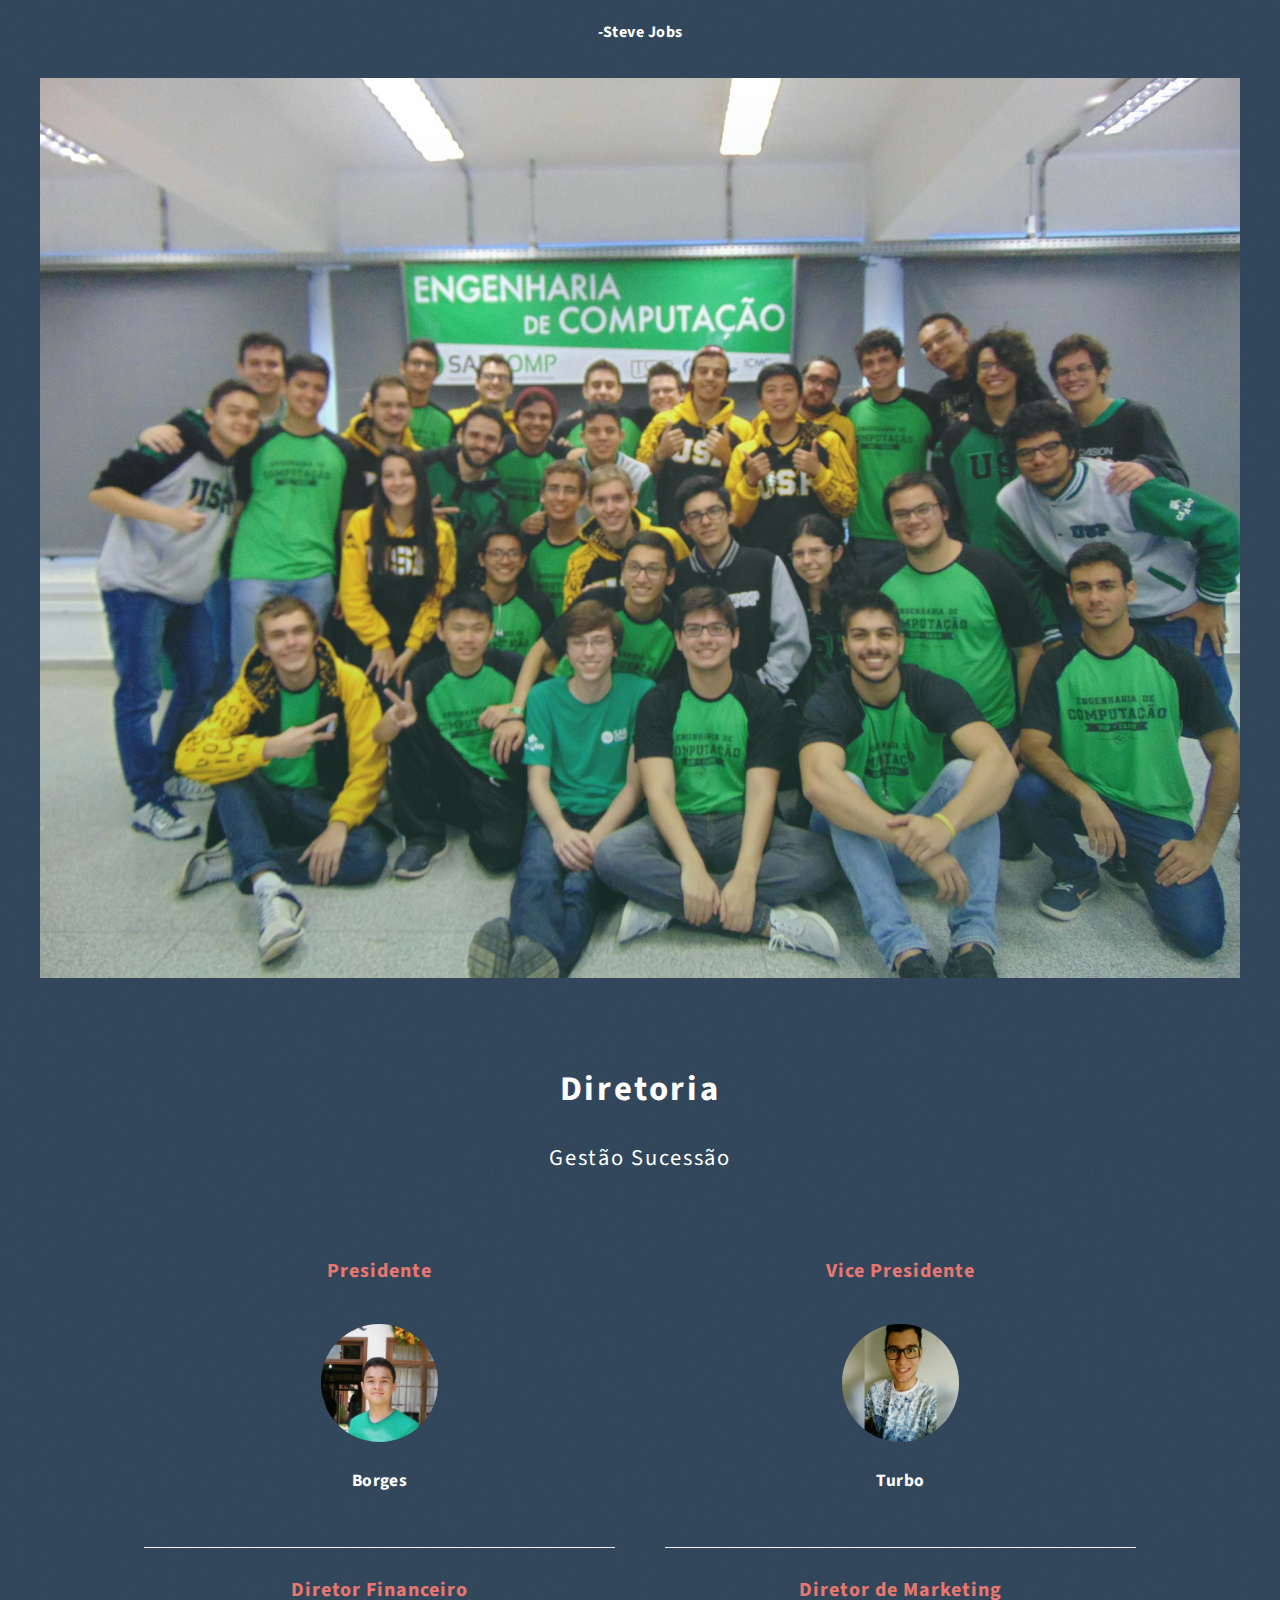
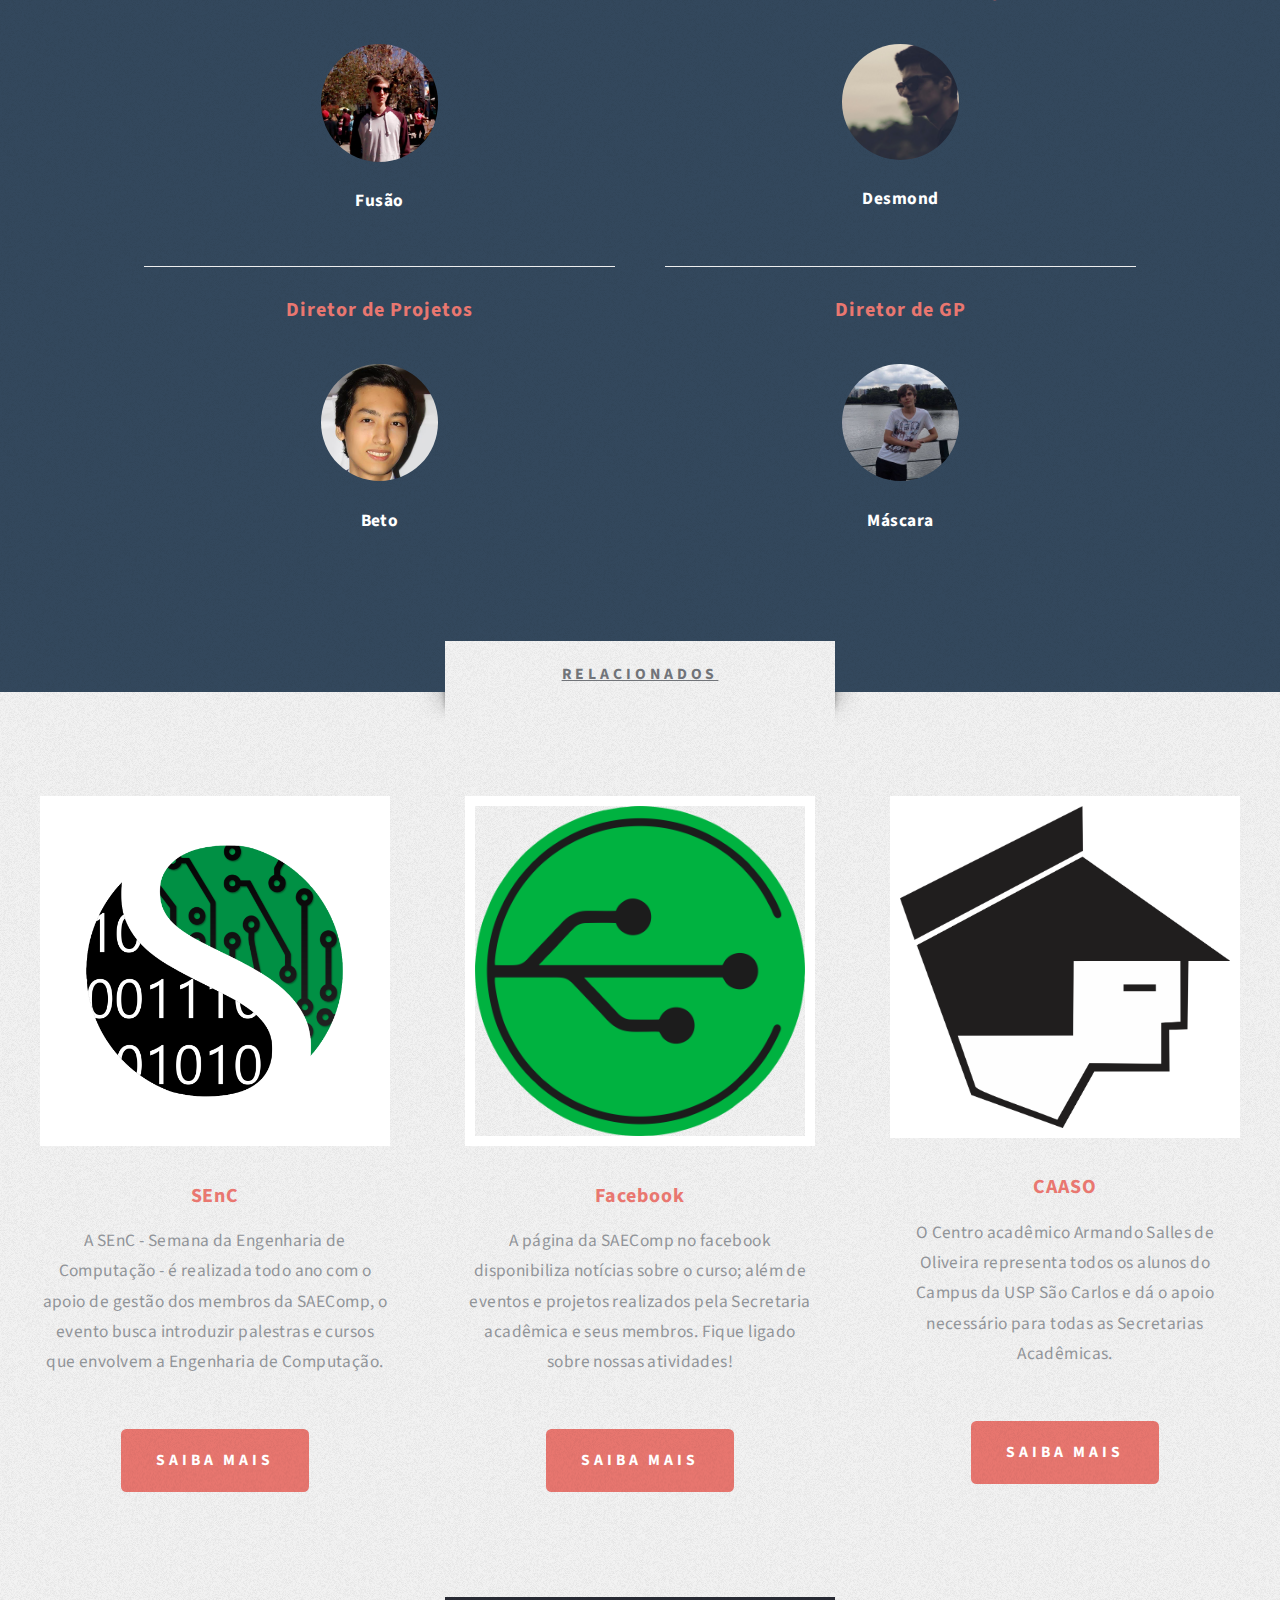
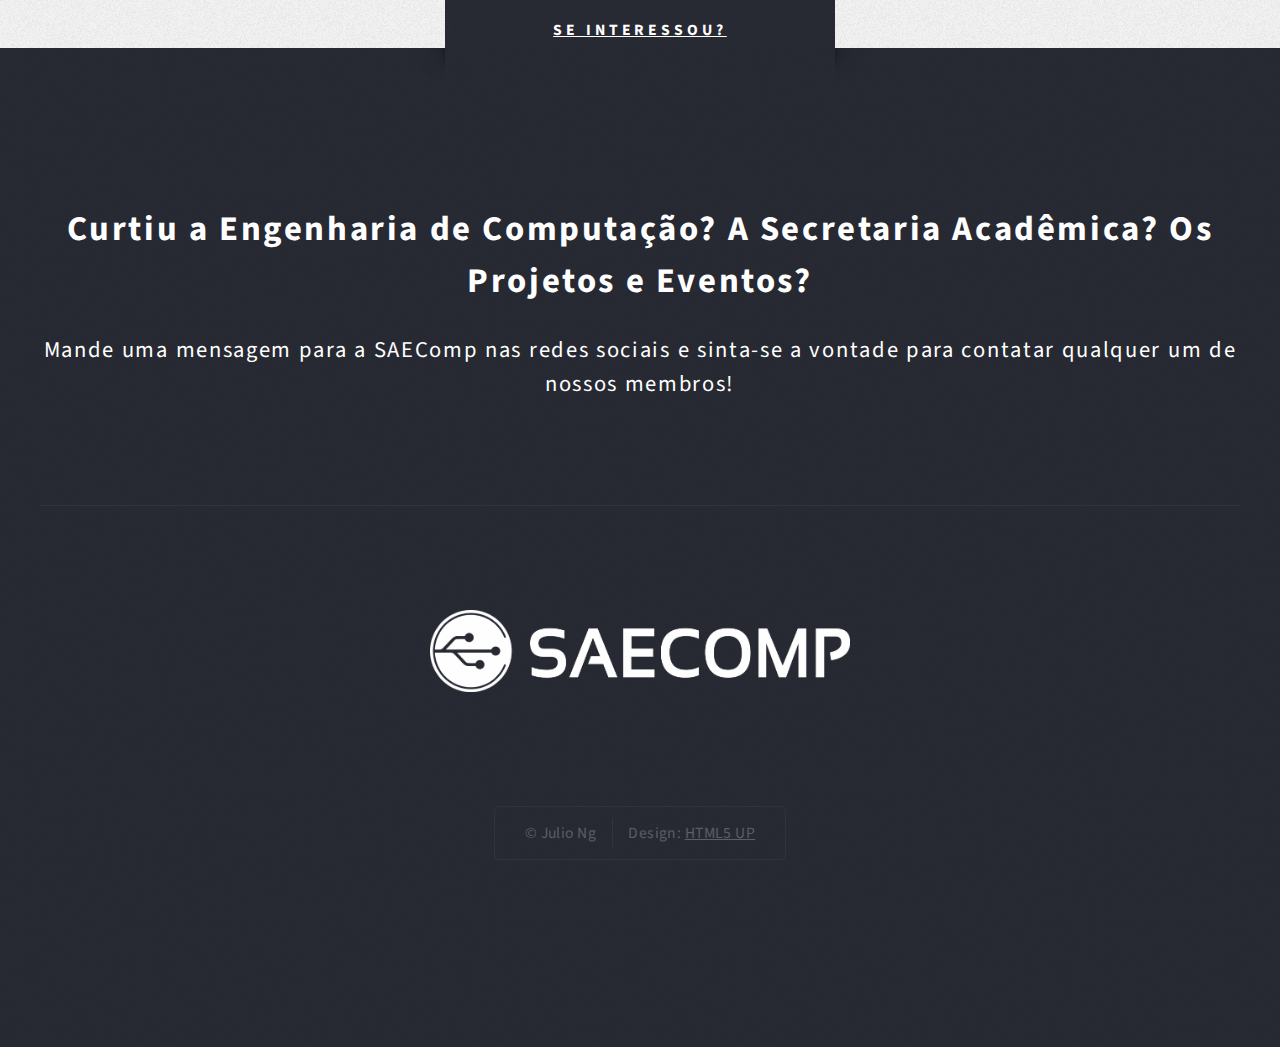
==== commit 5d053da7: "Add files via upload" ====
--- a/index.html
+++ b/index.html
@@ -3,6 +3,8 @@
 	Escape Velocity by HTML5 UP
 	html5up.net | @ajlkn
 	Free for personal and commercial use under the CCA 3.0 license (html5up.net/license)
+
+	@juliong
 -->
 <html>
 	<head>
@@ -22,11 +24,13 @@
 
 						<!-- Logo -->
 							<div id="logo">
+
 								<h1><a href="index.html">SAEComp</a></h1>
+								
 								<p>Secretaria Acadêmica da Engenharia de Computação</p>
+								
 								<br>
-								<br>
-								<img src="images/Simbolo.png" width='700' height='700'>
+								
 							</div>
 
 						<!-- Nav -->
@@ -64,9 +68,9 @@
 					<div class="title" style="background-color:#34495E"><a name="myAnchor3" id="myAnchor3">A Equipe</a></div>
 					<div id="main" class="container">
 
-						<h2><center><font size="30" color="#FFFFFF">"Coisas incríveis no mundo nunca são feitas por uma única
-							pessoa, e sim, por uma equipe"</font> <br><br> <font size="6">-Steve Jobs</font>
-						</center></h2>
+						<h5><center>"Coisas incríveis no mundo nunca são feitas por uma única
+							pessoa, e sim, por uma equipe"</font> <br><br> <font size="3">-Steve Jobs</font>
+						</center></h5>
 						<br>
 						</section>
 
@@ -88,7 +92,7 @@
 												<center>
 												<h3>Presidente</h3><br>
 												<h3><img style="border-radius:50%" src="images/presidente.jpg" width="25%" height="25%"></h3>
-												Borges
+												<h2>Borges</h2>
 												</center>
 											</section>
 										</div>
@@ -97,7 +101,7 @@
 												<center>
 												<h3>Vice Presidente</h3><br>
 												<h3><img style="border-radius:50%" src="images/vicepresidente.jpg" width="25%" height="25%"></h3>
-												Turbo
+												<h2>Turbo</h2>
 												</center>
 											</section>
 										</div>
@@ -108,7 +112,7 @@
 												<center>
 												<h3>Diretor Financeiro</h3><br>
 												<h3><img style="border-radius:50%" src="images/financeiro.jpg" width="25%" height="25%"></h3>
-												Fusão
+												<h2>Fusão</h2>
 												</center>
 											</section>
 										</div>
@@ -117,7 +121,7 @@
 												<center>
 												<h3>Diretor de Marketing</h3><br>
 												<h3><img style="border-radius:50%" src="images/marketing.jpg" width="25%" height="25%"></h3>
-												Desmond
+												<h2>Desmond</h2>
 												</center>
 											</section>
 										</div>
@@ -128,7 +132,7 @@
 														<center>
 														<h3>Diretor de Projetos</h3><br>
 														<h3><img style="border-radius:50%" src="images/projetos.jpg" width="25%" height="25%"></h3>
-														Beto
+														<h2>Beto</h2>
 														</center>
 													</section>
 										</div>
@@ -137,7 +141,7 @@
 													<center>
 													<h3>Diretor de GP</h3><br>
 													<h3><img style="border-radius:50%" src="images/gp.jpg" width="25%" height="25%"></h3>
-													Máscara
+													<h2>Máscara</h2>
 													</center>
 												</section>
 										</div>
@@ -159,7 +163,7 @@
 									<h3><a href="#">SEnC</a></h3>
 									<p>A SEnC - Semana da Engenharia de Computação - é realizada todo ano com o apoio de gestão dos membros da SAEComp, o evento busca introduzir palestras e cursos que envolvem a Engenharia de Computação.</p>
 									<ul class="actions">
-										<li><a href="#" class="button style1">Saiba Mais</a></li>
+										<li><a href="https://www.facebook.com/semanaengenhariacomputacao/" class="button style1">Saiba Mais</a></li>
 									</ul>
 								</section>
 							</div>
@@ -169,7 +173,7 @@
 									<h3><a href="#">Facebook</a></h3>
 									<p>A página da SAEComp no facebook disponibiliza notícias sobre o curso; além de eventos e projetos realizados pela Secretaria acadêmica e seus membros. Fique ligado sobre nossas atividades!</p>
 									<ul class="actions">
-										<li><a href="#" class="button style1">Saiba Mais</a></li>
+										<li><a href="https://www.facebook.com/saecomp/" class="button style1">Saiba Mais</a></li>
 									</ul>
 								</section>
 							</div>
@@ -179,7 +183,7 @@
 									<h3><a href="#">CAASO</a></h3>
 									<p>O Centro acadêmico Armando Salles de Oliveira representa todos os alunos do Campus da USP São Carlos e dá o apoio necessário para todas as Secretarias Acadêmicas.</p>
 									<ul class="actions">
-										<li><a href="#" class="button style1">Saiba Mais</a></li>
+										<li><a href="https://www.facebook.com/CAASO.USP/" class="button style1">Saiba Mais</a></li>
 									</ul>
 								</section>
 							</div>
--- a/assets/css/main.css
+++ b/assets/css/main.css
@@ -1599,7 +1599,7 @@
 			}
 
 	#header-wrapper {
-		background: url("../../images/banner.jpg") center center;
+		background: url("../../images/banner1.png") center center;
 		background-size: cover;
 	}
 
